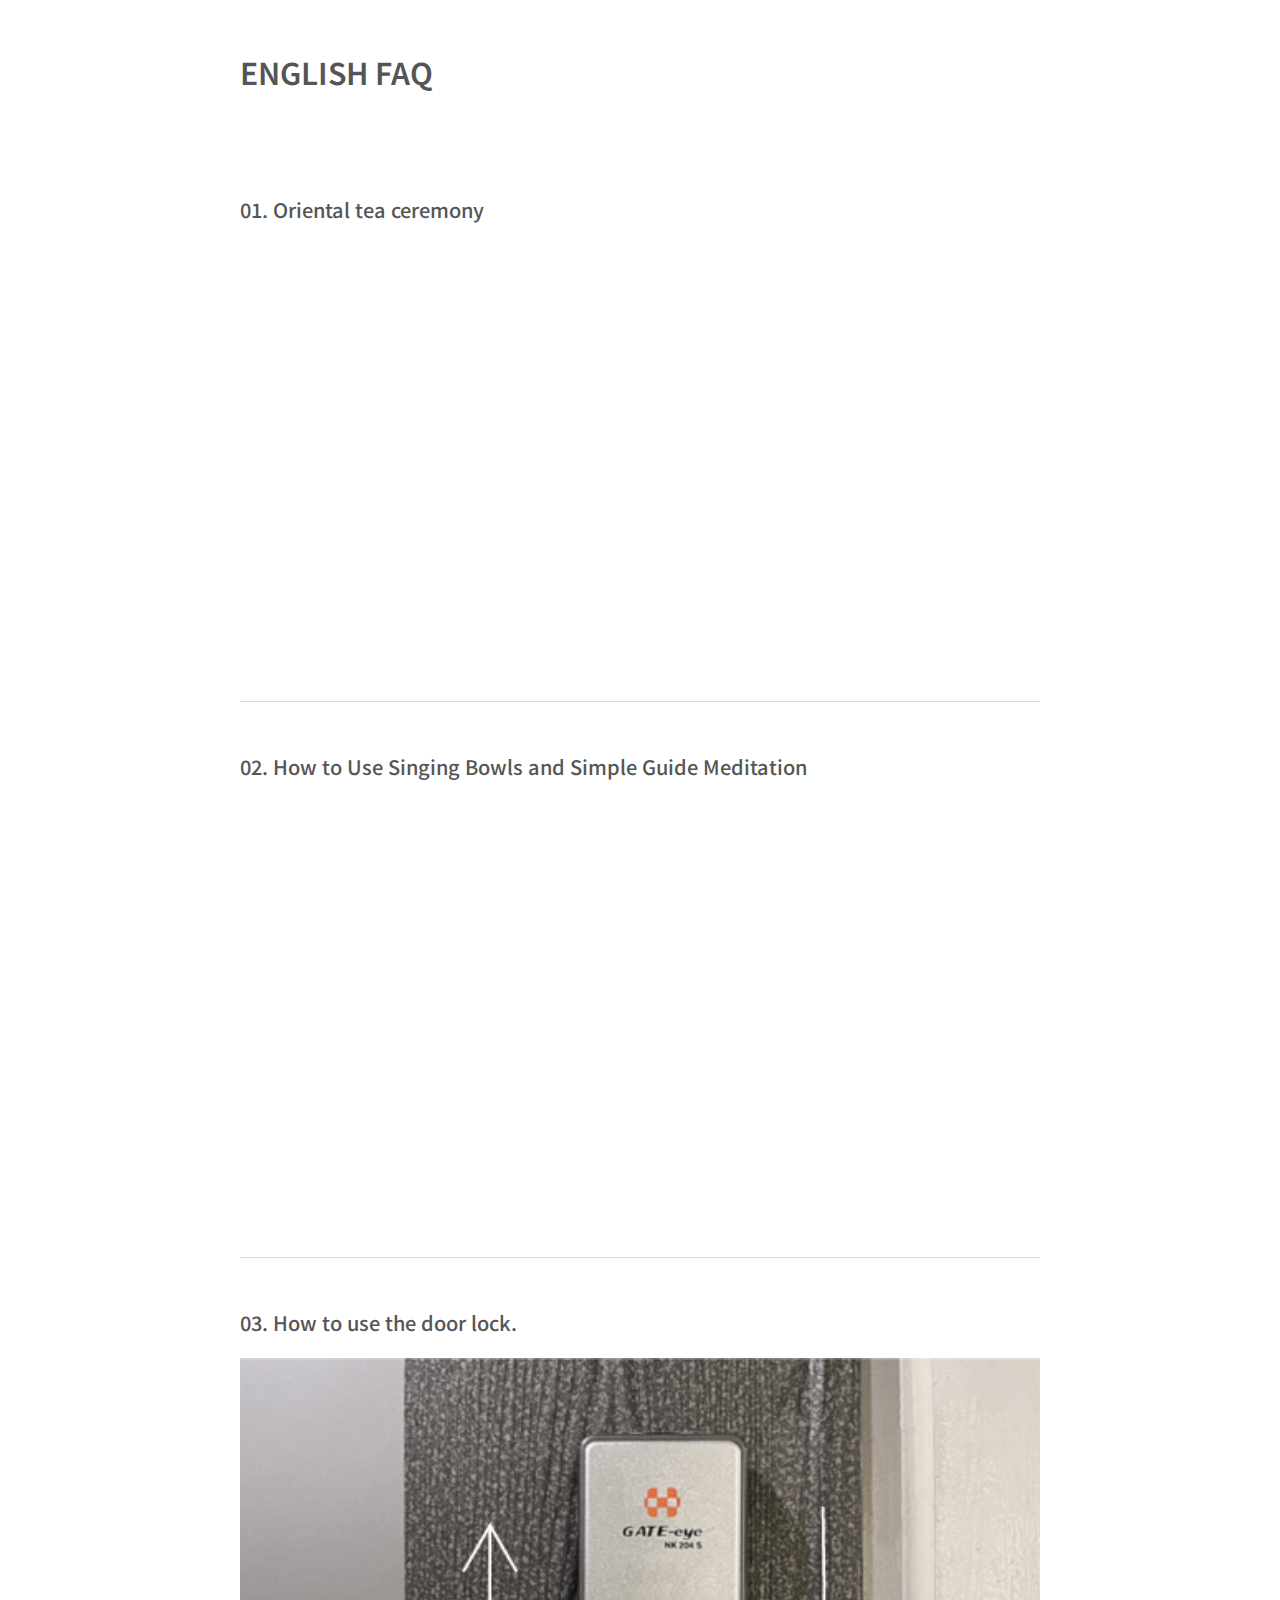
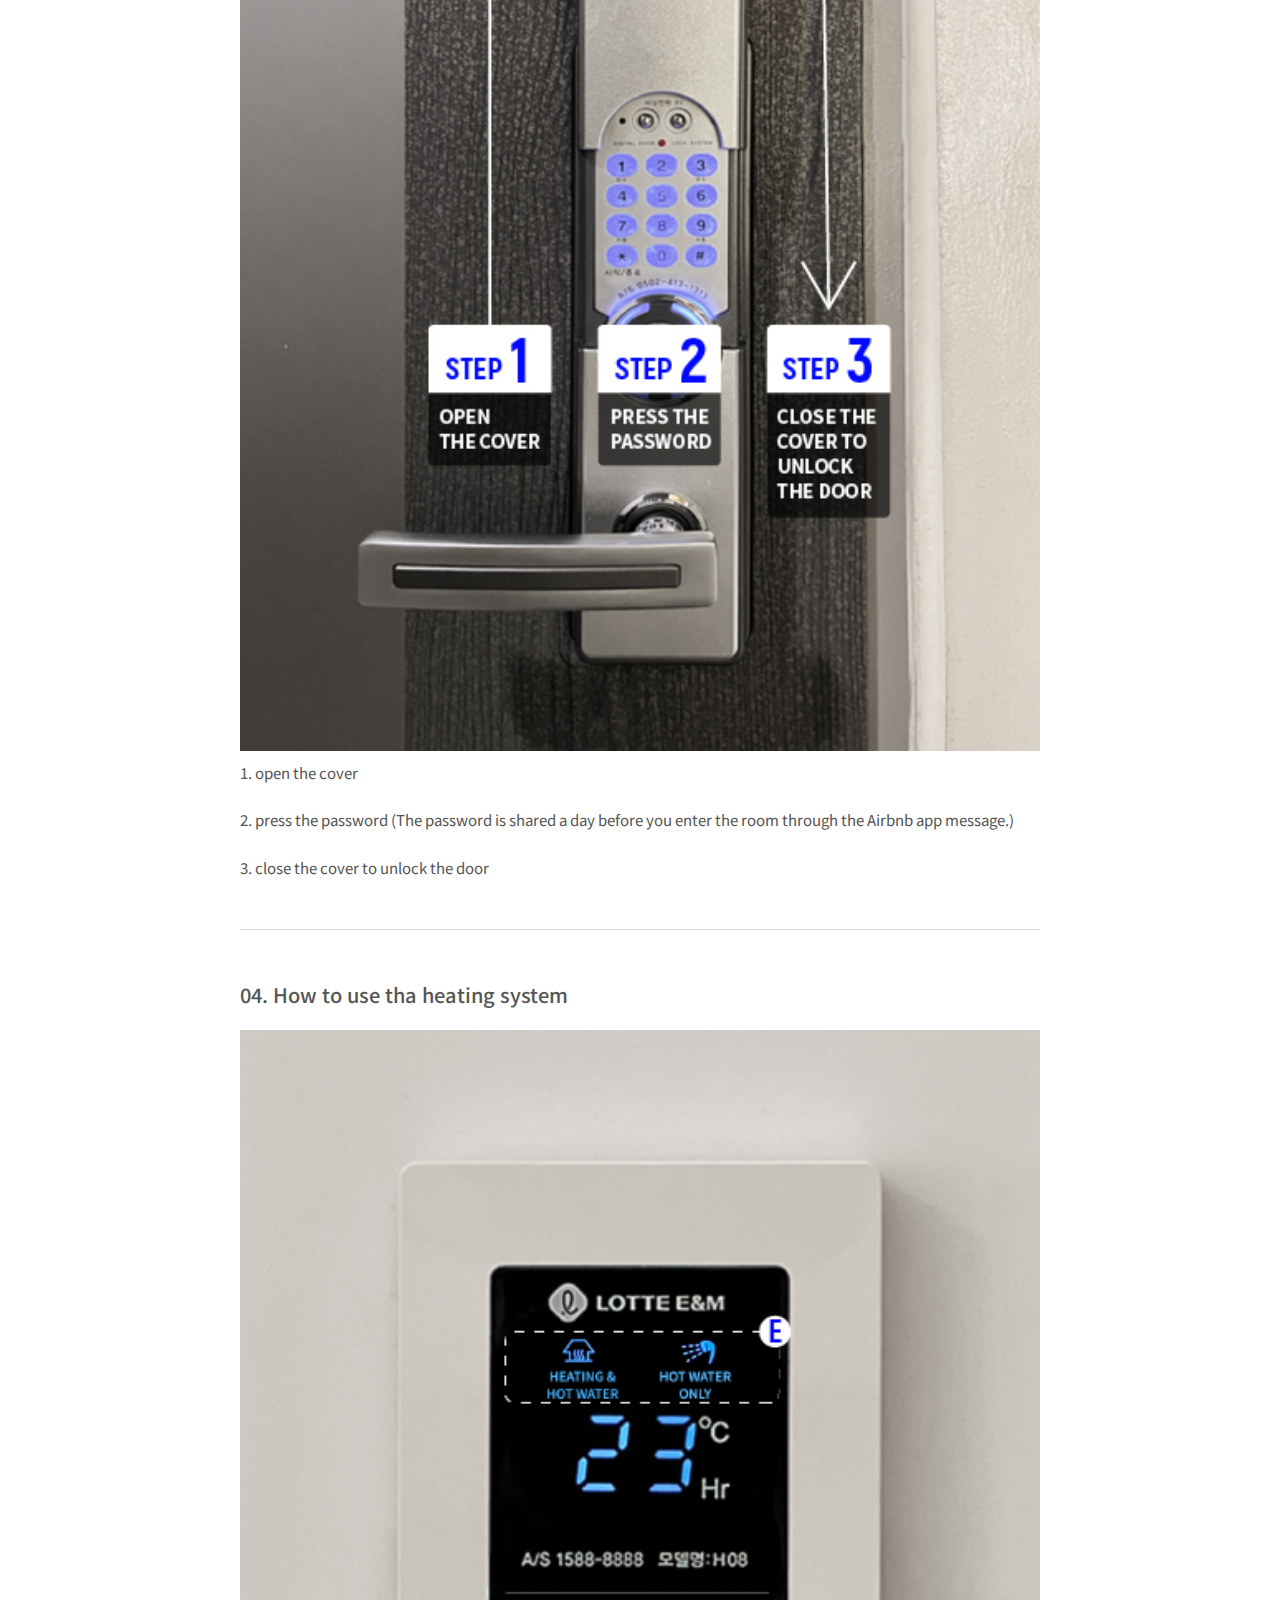
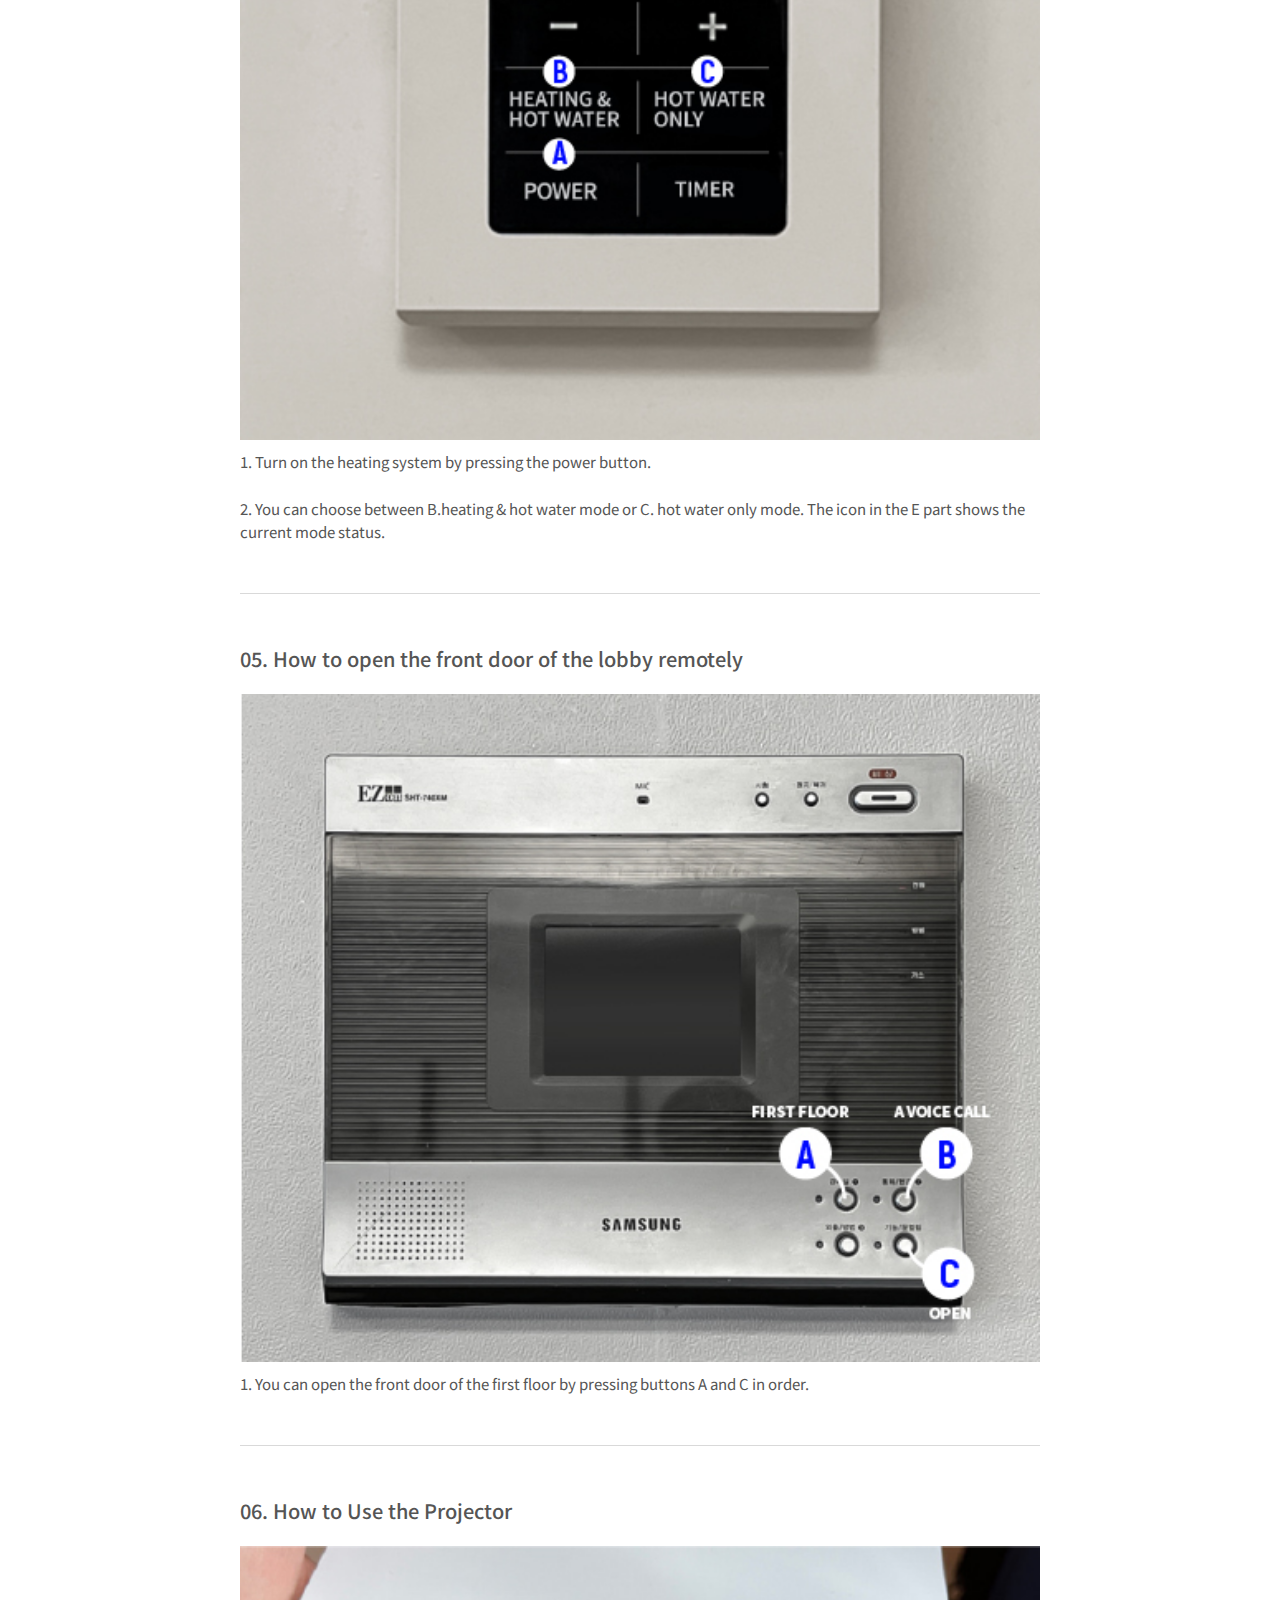
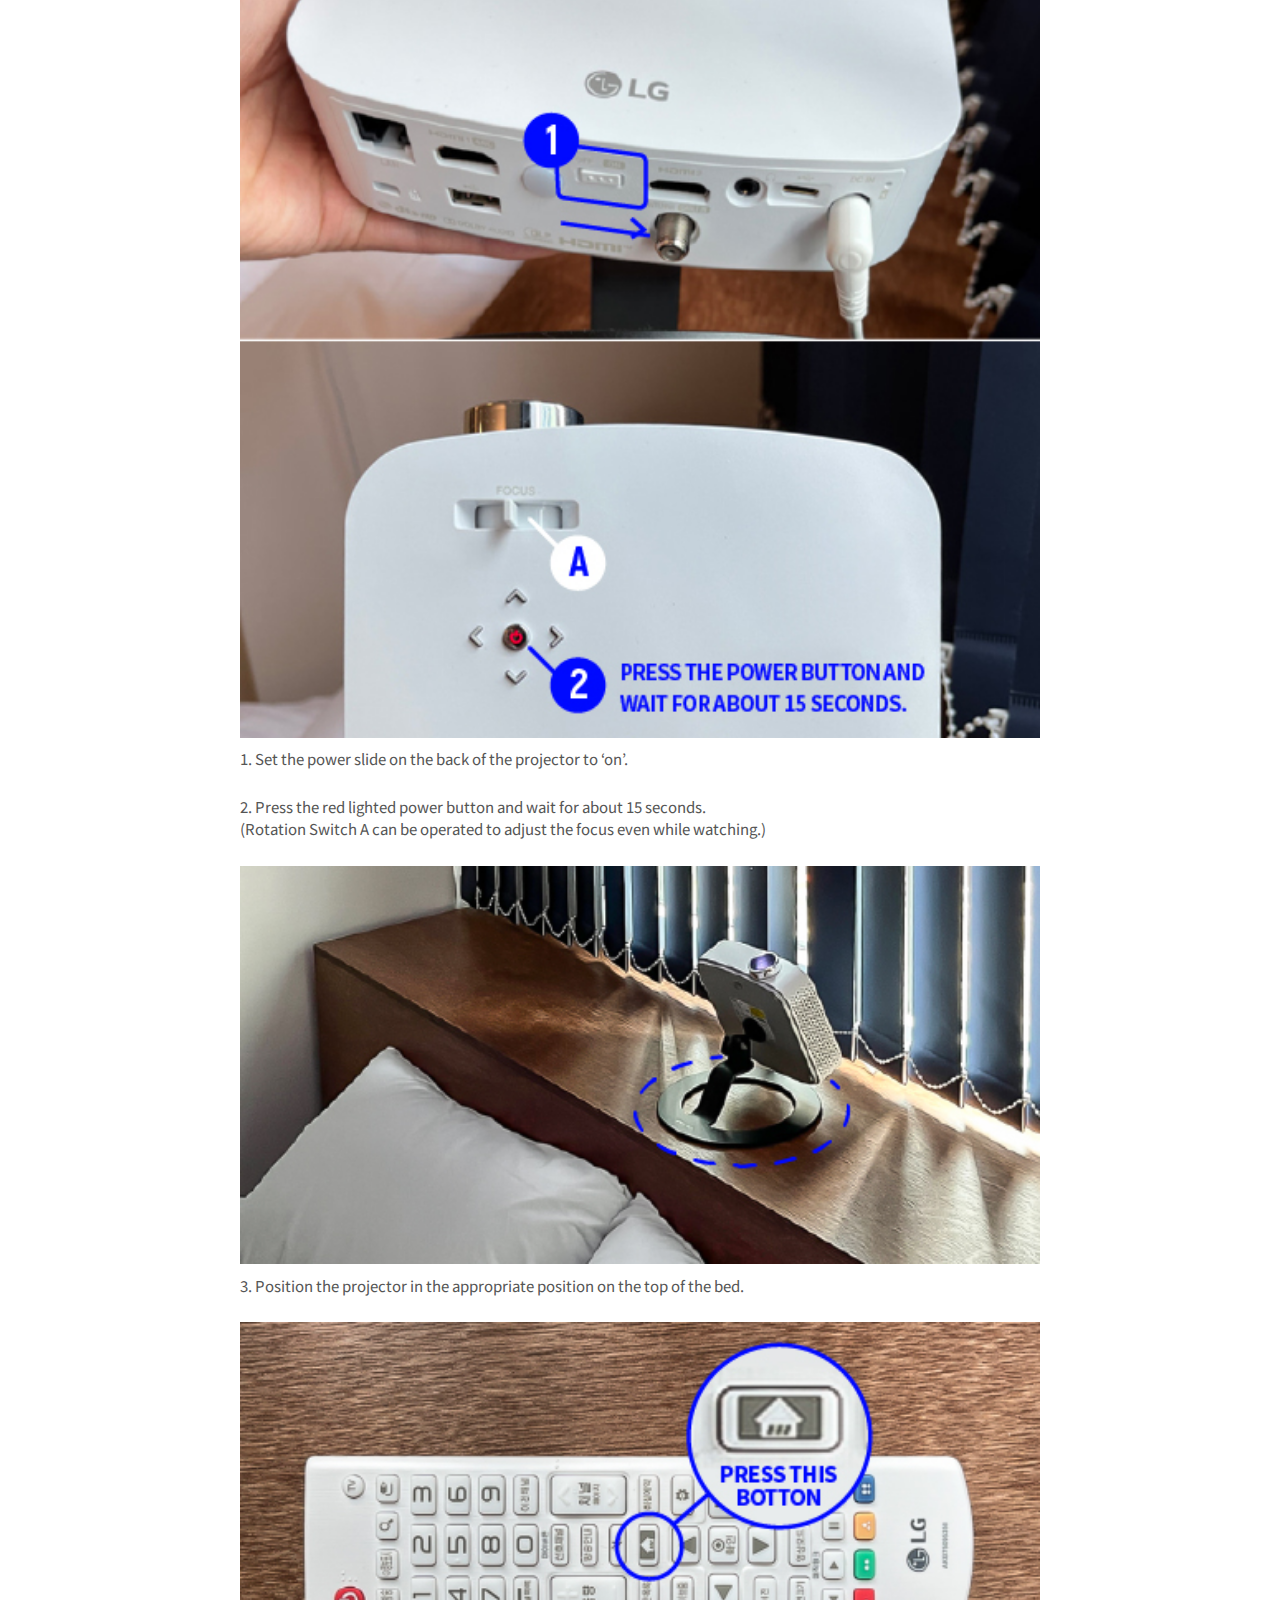
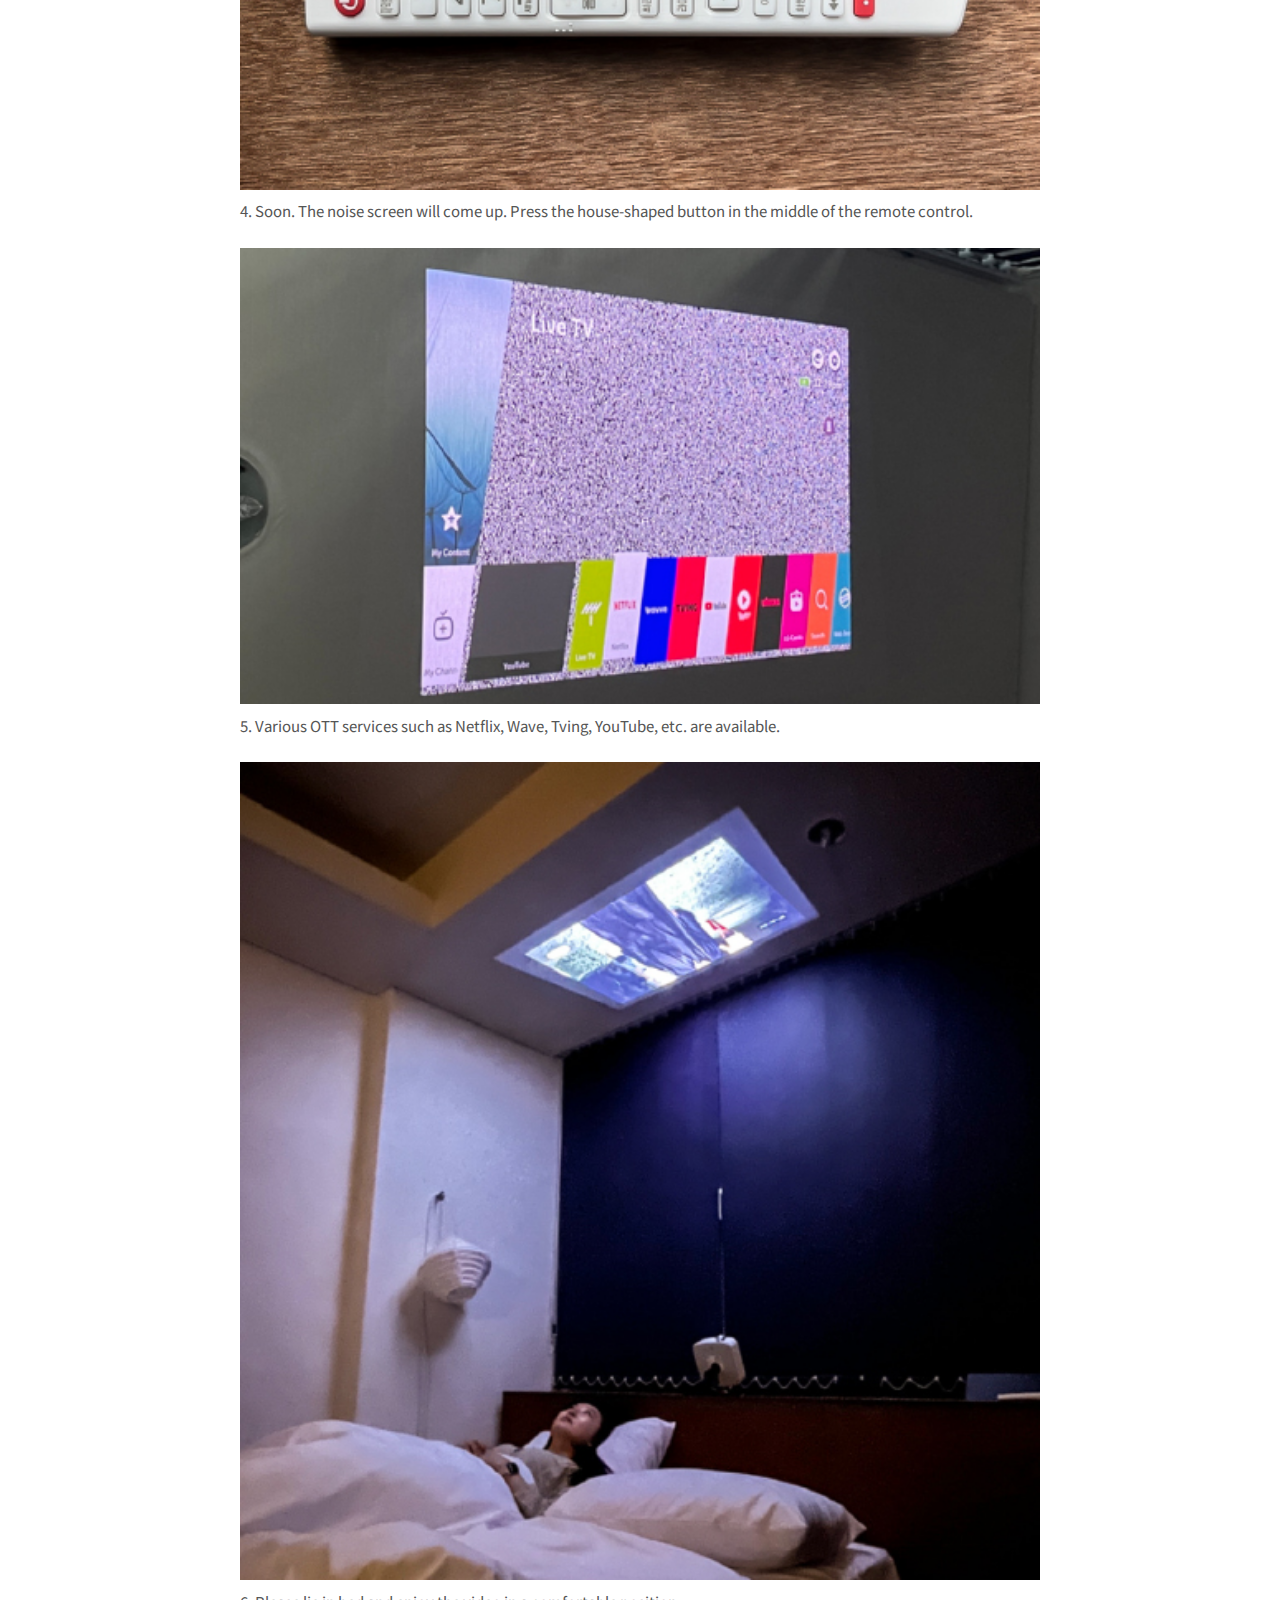
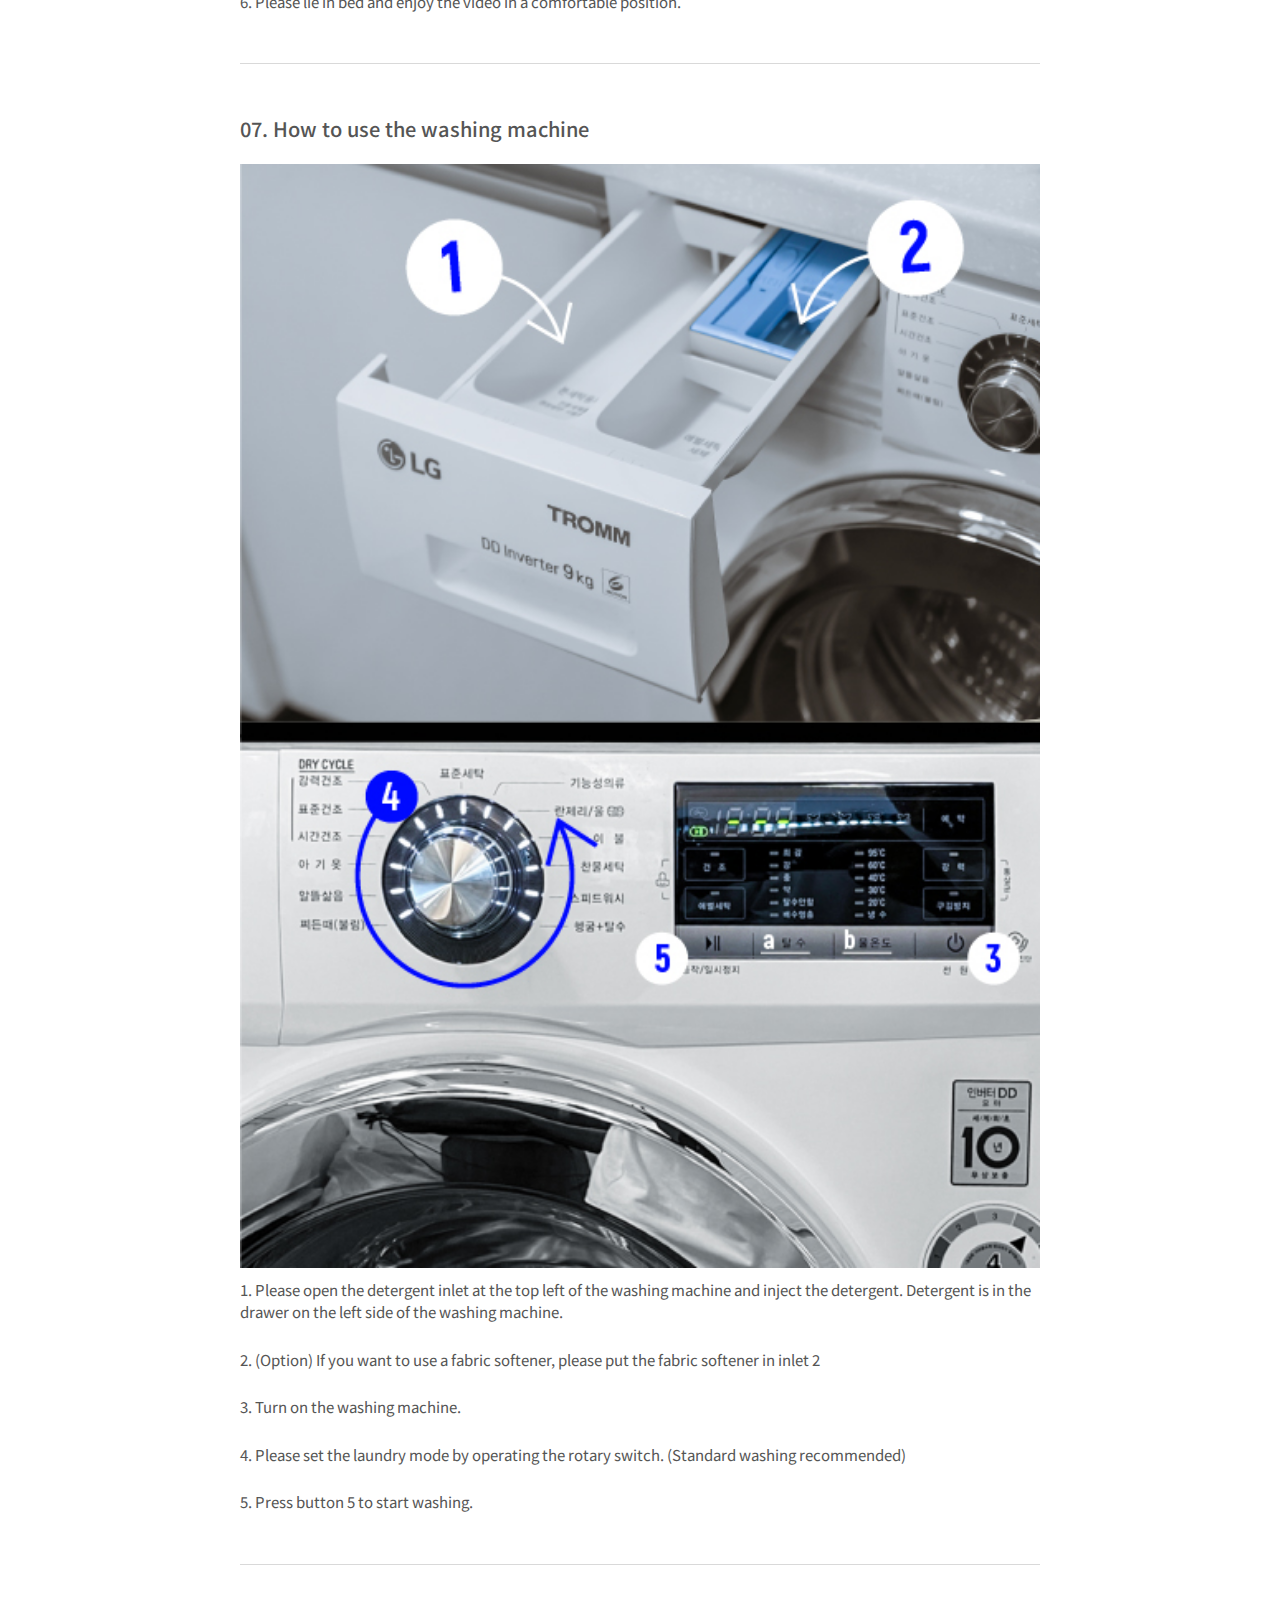
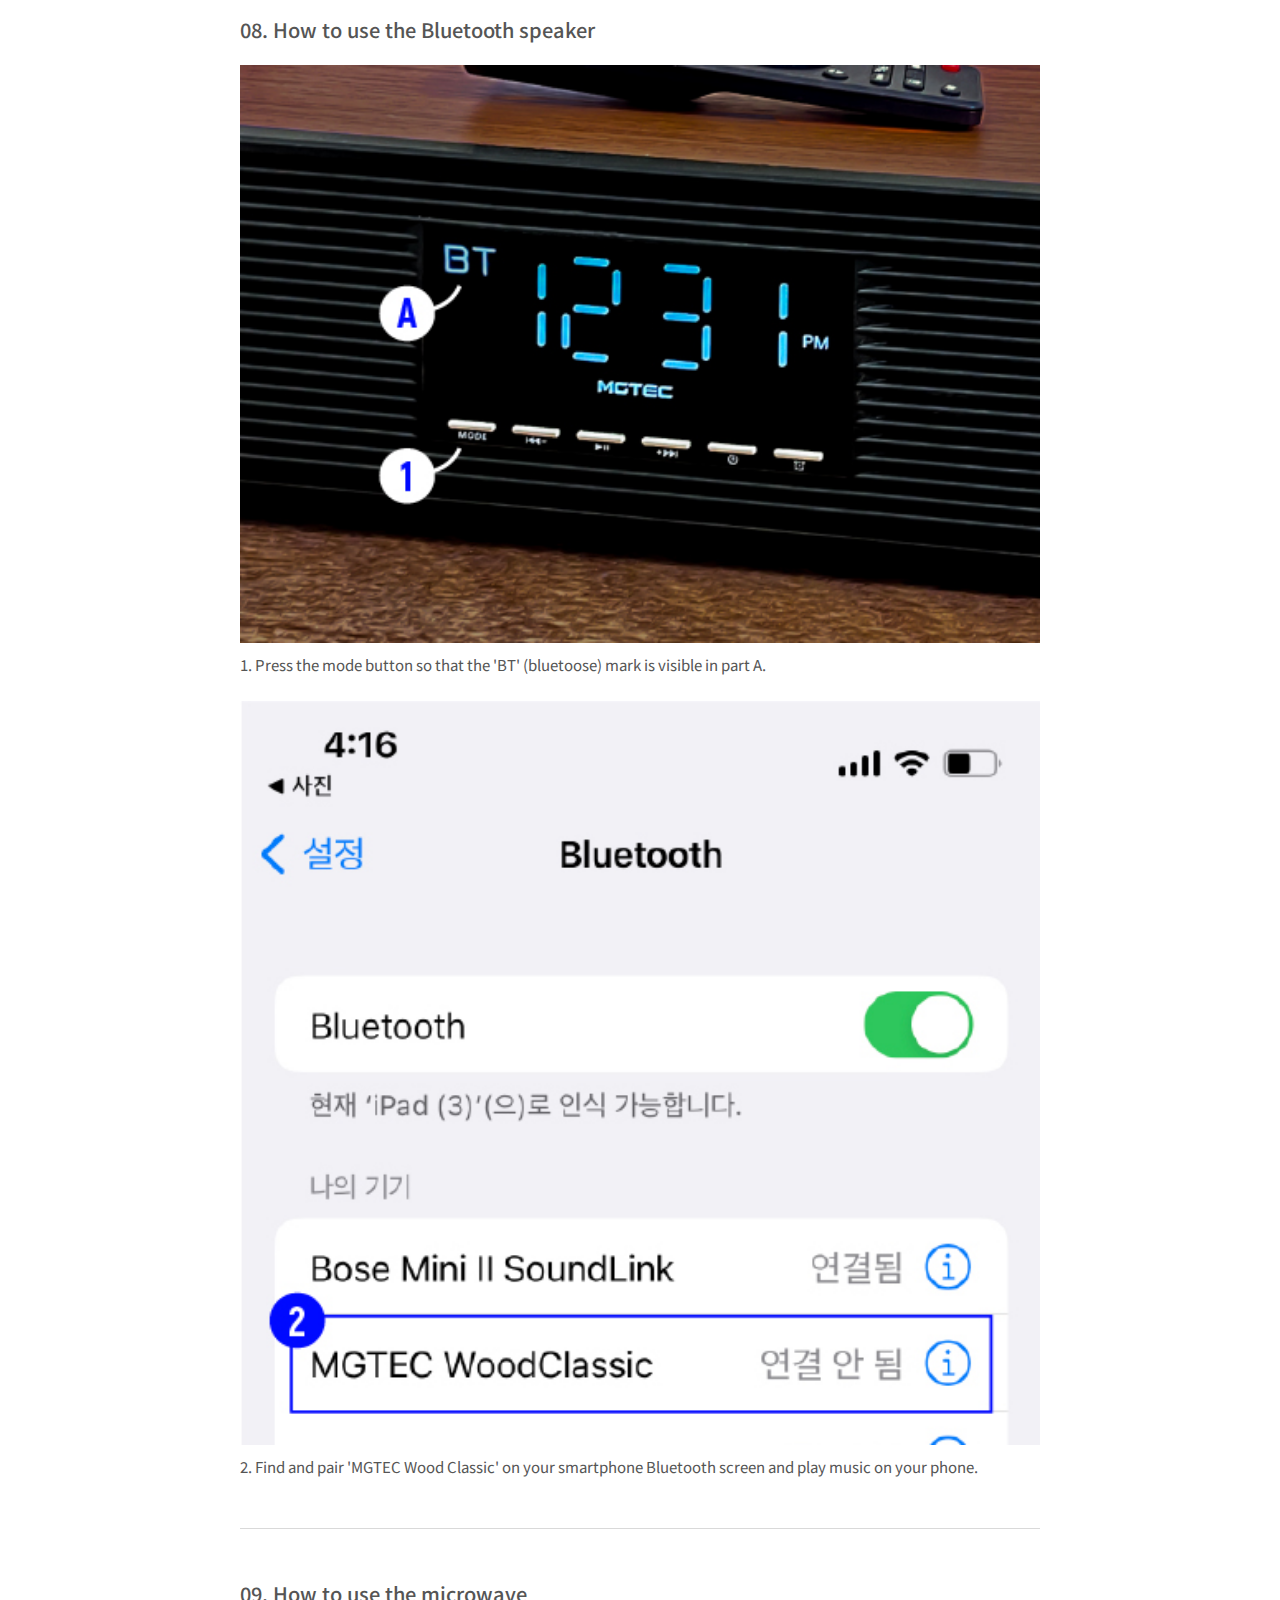
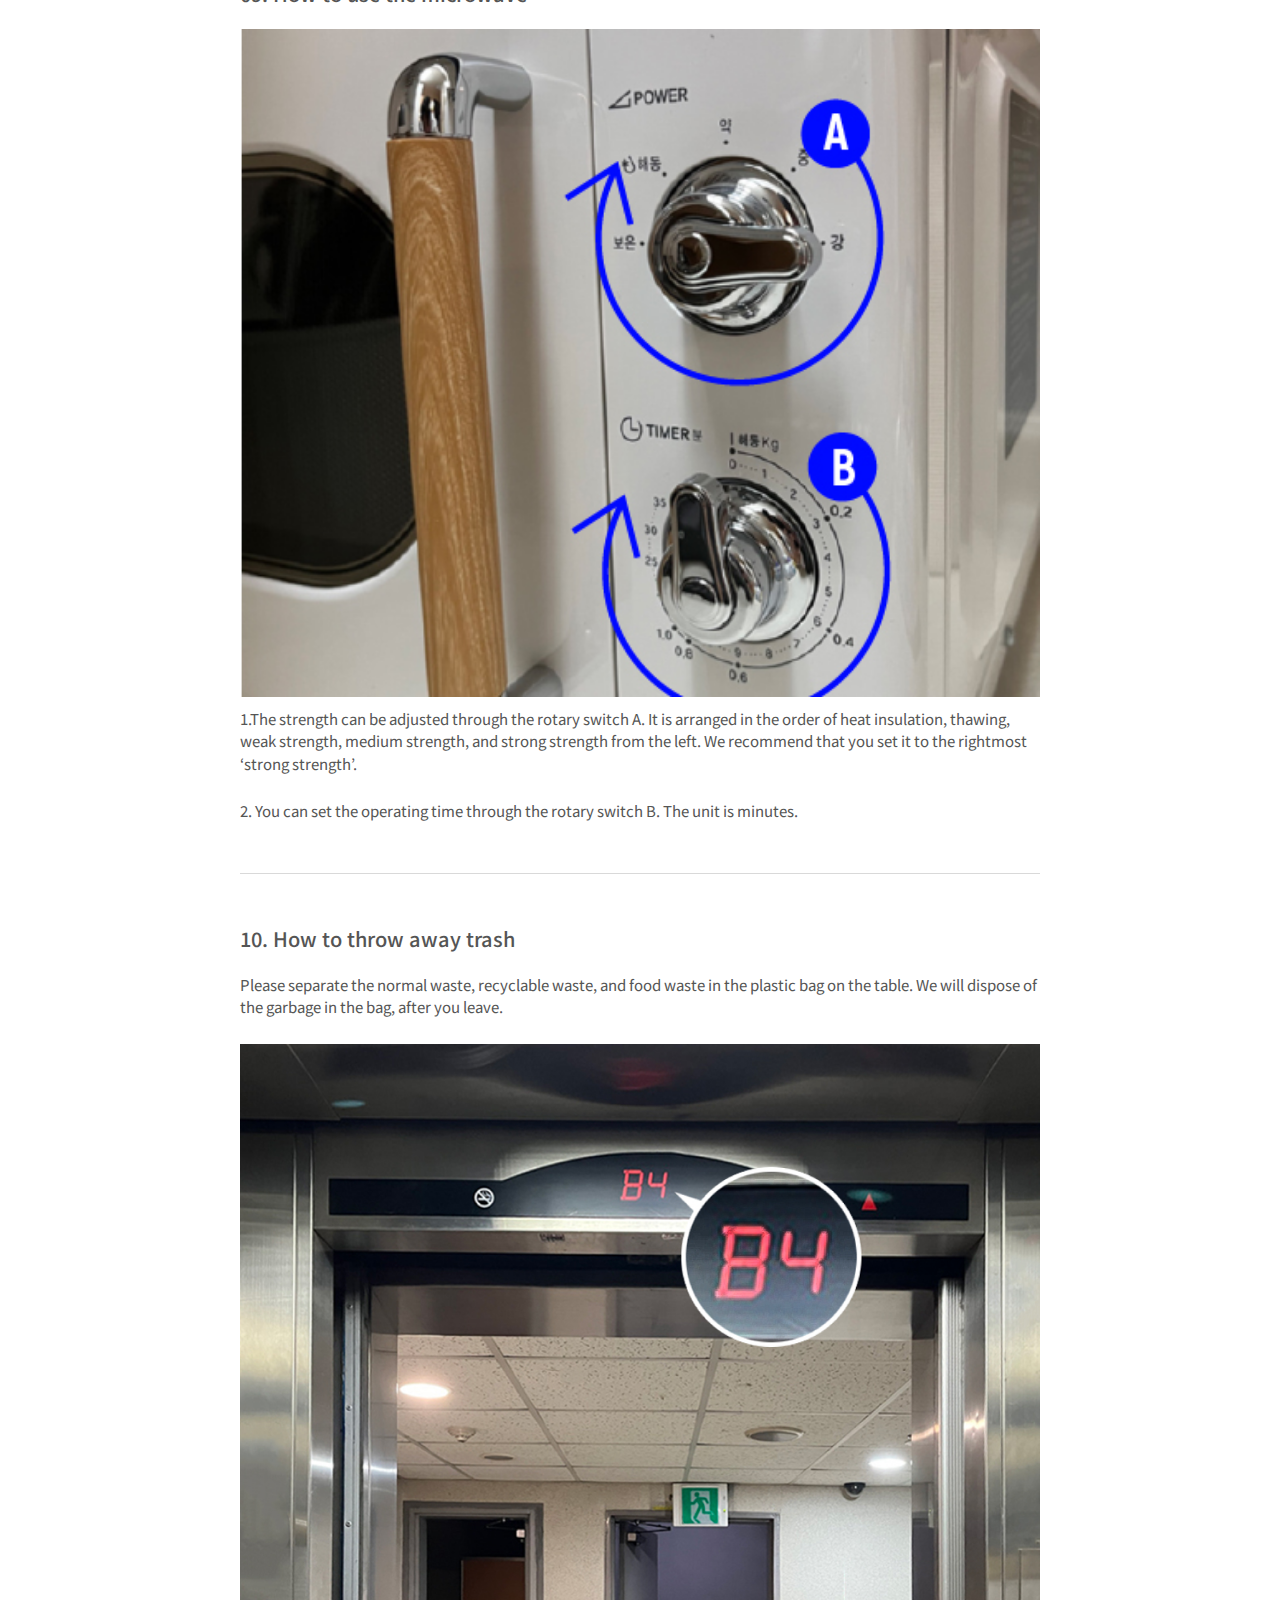
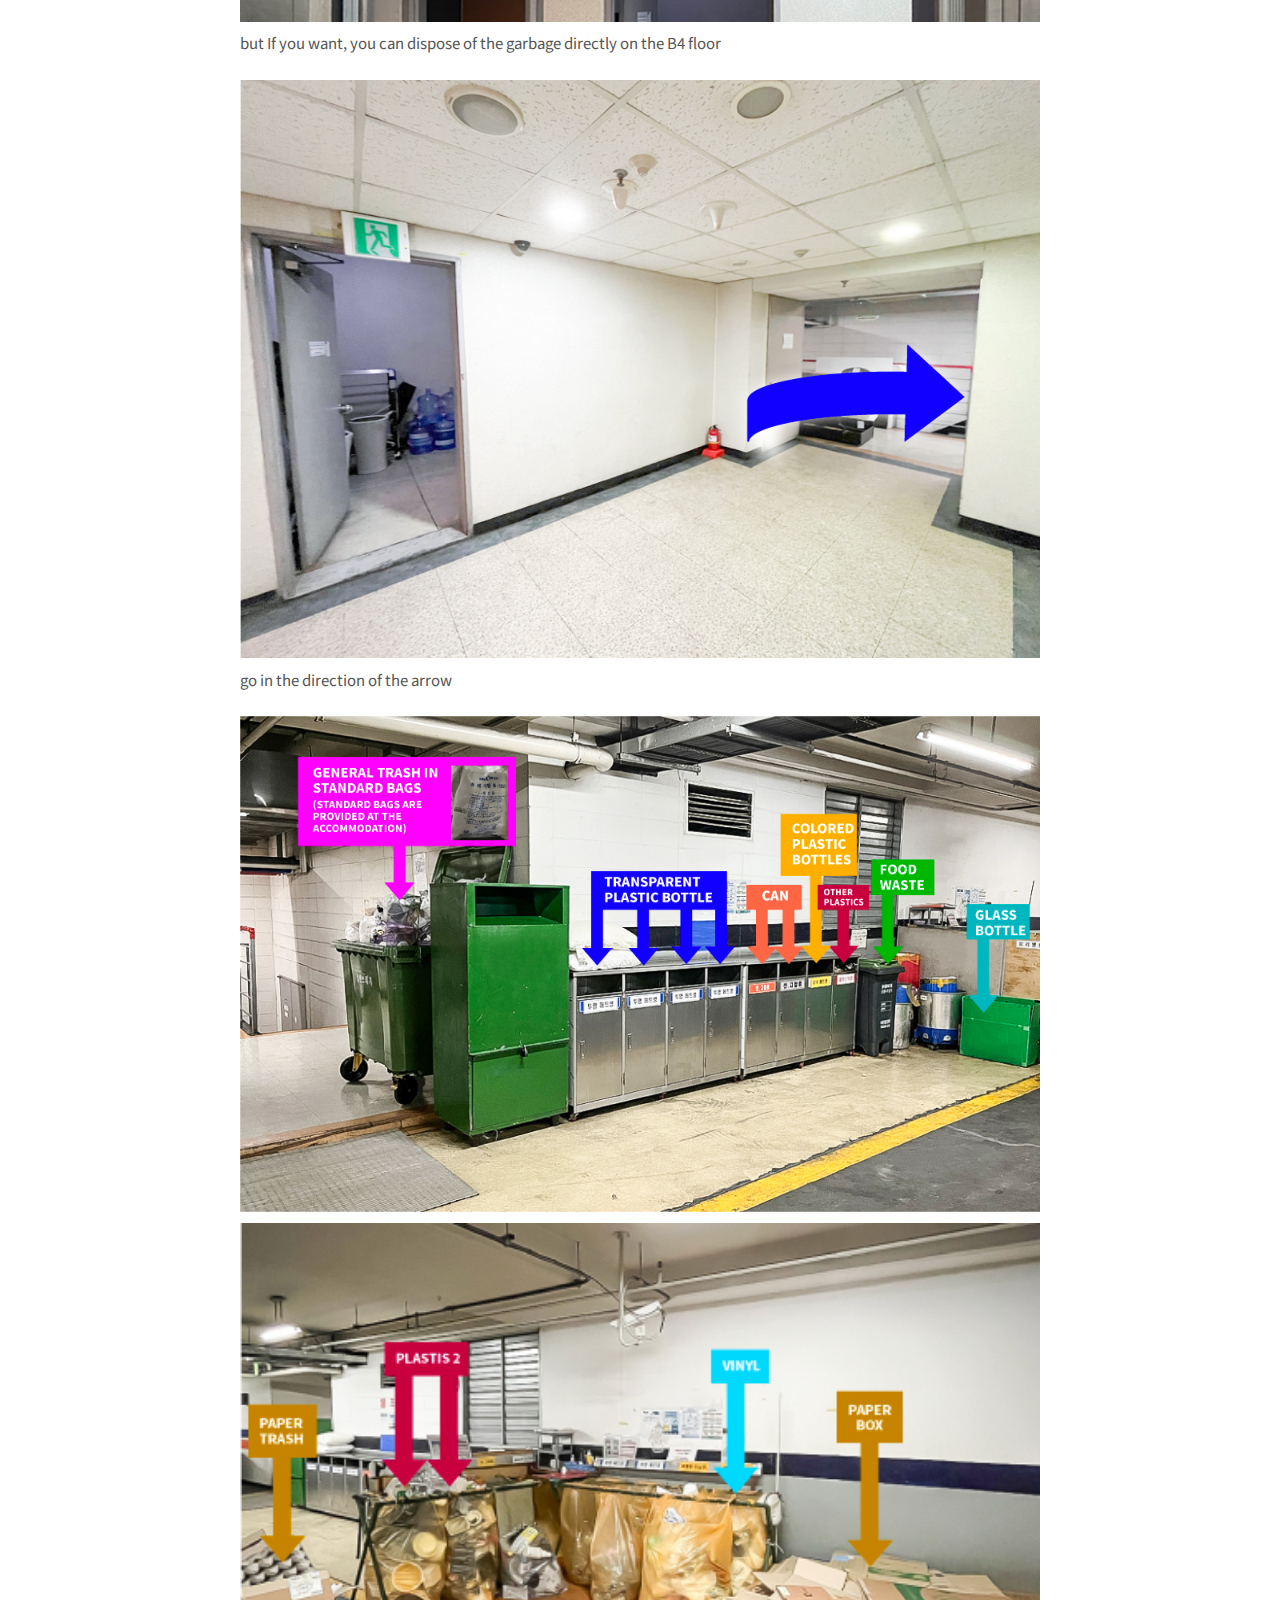
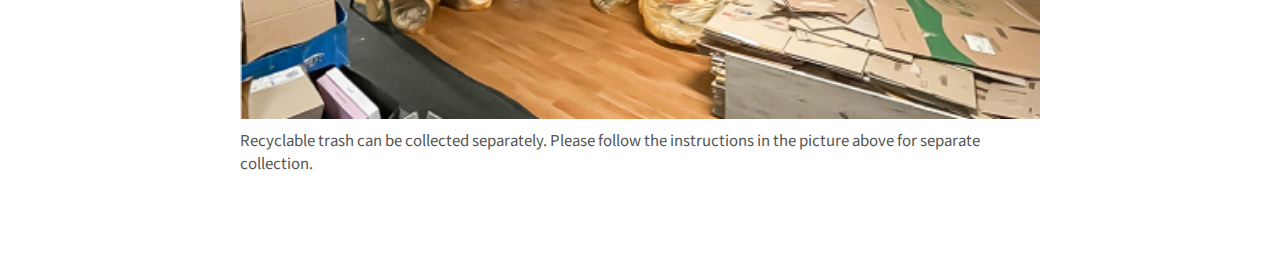
==== html/en.html @ c059fba6 "test" ====
<!DOCTYPE HTML>
<html>
<head>
    <meta charset="utf-8">
    <meta name="viewport" content="user-scalable=no, initial-scale=1.0, maximum-scale=1.0, minimum-scale=1.0, width=device-width">
    <title>Cha-seojae</title>
    <meta name='title' content='Cha-seojae'>
    <link rel="stylesheet" type="text/css" href="../resources/common.css">
    <link rel="stylesheet" type="text/css" href="../resources/reset.css">
    <link rel="preconnect" href="https://fonts.googleapis.com">
    <link rel="preconnect" href="https://fonts.gstatic.com" crossorigin>
    <link href="https://fonts.googleapis.com/css2?family=Noto+Sans+KR:wght@300;400;500;700&display=swap" rel="stylesheet">
</head>
<body>
    <div class="container cont">
        <p class="page_tit">ENGLISH FAQ</p>
        <div id="tea">
            <p class="tit">01. Oriental tea ceremony</p>
            <div class="video_wrap">
                <iframe width="100%" height="auto" src="https://www.youtube.com/embed/kLCvvUivgdI?controls=0&amp;start=1" title="YouTube video player" frameborder="0" allow="accelerometer; autoplay; clipboard-write; encrypted-media; gyroscope; picture-in-picture; web-share" allowfullscreen></iframe>
            </div> 
        </div>

        <div id="meditation">
            <p class="tit">02. How to Use Singing Bowls and Simple Guide Meditation</p>
            <div class="video_wrap">
                <iframe width="100%" height="auto" src="https://www.youtube.com/embed/qAKD5rVnj4o?controls=0" title="YouTube video player" frameborder="0" allow="accelerometer; autoplay; clipboard-write; encrypted-media; gyroscope; picture-in-picture; web-share" allowfullscreen></iframe>
            </div>
        </div>

        <div id="door">
            <p class="tit">03. How to use the door lock.</p>
          
            <ul class="way">
                <li>
                    <div class="img_wrap">
                        <img src="../resources/img/en-03-1.jpg" width="100%"/>
                    </div>
                    1. open the cover
                </li>
                <li>
                    2. press the password
                    (The password is shared a day before you enter the room through the Airbnb app message.)
                    
                </li>
                <li>3. close the cover to unlock the door</li>
            </ul>
        </div>

        <div id="heating">
            <p class="tit">04. How to use tha heating system</p>
            
            <ul class="way">
                <li>
                    <div class="img_wrap">
                        <img src="../resources/img/en-04-1.jpg" width="100%"/>
                    </div>
                    1. Turn on the heating system by pressing the power button.</li>
                <li>
                    2. You can choose between B.heating & hot water mode or C. hot water only mode.
                    The icon in the E part shows the current mode status.
                </li>
            </ul>
        </div>

        <div id="lobby">
            <p class="tit">05. How to open the front door of the lobby remotely</p>
            <ul class="way">
                <li>
                    <div class="img_wrap">
                        <img src="../resources/img/en-05-1.jpg" width="100%"/>
                    </div>
                    1. You can open the front door of the first floor by pressing buttons A and C in order.
                </li>
            </ul>
        </div>

        <div id="projector">
            <p class="tit">06. How to Use the Projector</p>
           
            <ul class="way">
                <li>
                    <div class="img_wrap">
                        <img src="../resources/img/en-06-1.jpg" width="100%"/>
                    </div>
                    1. Set the power slide on the back of the projector to ‘on’.
                </li>
                <li>
                    2. Press the red lighted power button and wait for about 15 seconds.<br>
                    (Rotation Switch A can be operated to adjust the focus even while watching.)
                </li>
                <li>
                    <div class="img_wrap">
                        <img src="../resources/img/en-06-2.jpg" width="100%"/>
                    </div>
                    3. Position the projector in the appropriate position on the top of the bed.
                </li>
                <li>
                    <div class="img_wrap">
                        <img src="../resources/img/en-06-3.jpg" width="100%"/>
                    </div>
                    4. Soon. The noise screen will come up. Press the house-shaped button in the middle of the remote control.
                </li>
                <li>
                    <div class="img_wrap">
                        <img src="../resources/img/en-06-4.jpg" width="100%"/>
                    </div>
                    5. Various OTT services such as Netflix, Wave, Tving, YouTube, etc. are available.
                </li>
                <li>
                    <div class="img_wrap">
                        <img src="../resources/img/en-06-5.jpg" width="100%"/>
                    </div>
                    6. Please lie in bed and enjoy the video in a comfortable position.
                </li>
            </ul>
        </div>

        <div id="washing">
            <p class="tit">07. How to use the washing machine</p>
           
            <ul class="way">
                <li>
                    <div class="img_wrap">
                        <img src="../resources/img/en-07-1.jpg" width="100%"/>
                    </div>
                    1. Please open the detergent inlet at the top left of the washing machine and inject the detergent. Detergent is in the drawer on the left side of the washing machine.
                </li>
                <li>
                    2. (Option) If you want to use a fabric softener, please put the fabric softener in inlet 2
                </li>
                <li>
                    3. Turn on the washing machine.
                </li>
                <li>4. Please set the laundry mode by operating the rotary switch. (Standard washing recommended)</li>
                <li>5. Press button 5 to start washing.</li>
            </ul>
        </div>

        <div id="speaker">
            <p class="tit">08. How to use the Bluetooth speaker</p>
           
            <ul class="way">
                <li>
                    <div class="img_wrap">
                        <img src="../resources/img/en-08-1.jpg" width="100%"/>
                    </div>
                    1. Press the mode button so that the 'BT' (bluetoose) mark is visible in part A.
                </li>
                <li>
                    <div class="img_wrap">
                        <img src="../resources/img/en-08-2.jpg" width="100%"/>
                    </div>
                    2. Find and pair 'MGTEC Wood Classic' on your smartphone Bluetooth screen and play music on your phone.
                </li>
            </ul>
        </div>

        <div id="microwave">
            <p class="tit">09. How to use the microwave</p>
           
            <ul class="way">
                <li>
                    <div class="img_wrap">
                        <img src="../resources/img/en-09-1.jpg" width="100%"/>
                    </div>
                    1.The strength can be adjusted through the rotary switch A.
                    It is arranged in the order of heat insulation, thawing, weak strength, medium strength,
                    and strong strength from the left.
                    We recommend that you set it to the rightmost ‘strong strength’.

                </li>
                <li>
                    2. You can set the operating time through the rotary switch B. The unit is minutes.
                </li>
            </ul>
        </div>

        <div id="trash">
            <p class="tit">10. How to throw away trash</p>
           
            <ul class="way">
                <li> 
                    Please separate the normal waste, recyclable waste,
                    and food waste in the plastic bag on the table.
                    We will dispose of the garbage in the bag, after you leave. 
                </li>
                <li>
                    <div class="img_wrap">
                        <img src="../resources/img/en-10-1.jpg" width="100%"/>
                    </div>
                    but If you want, you can dispose of the garbage directly on the B4 floor
                </li>
                <li>
                    <div class="img_wrap">
                        <img src="../resources/img/en-10-2.jpg" width="100%"/>
                    </div>
                    go in the direction of the arrow
                </li>
                <li>
                    <div class="img_wrap">
                        <img src="../resources/img/en-10-3.jpg" width="100%"/>
                    </div>
                    <div class="img_wrap">
                        <img src="../resources/img/en-10-4.jpg" width="100%"/>
                    </div>
                    Recyclable trash can be collected separately.
                    Please follow the instructions in the picture above for separate collection.
                </li>
            </ul>
        </div>
       

    </div>
</body>
</html>
---- resources/common.css ----
.container {
    max-width: 800px;
    margin: 50px auto ;
}

.container.cont > div {
    padding-bottom: 50px;
    border-bottom:1px solid #d9d9d9
}

.container.cont > div:last-child {
    border-bottom: none;
}

.page_tit {
    font-size: 30px;
    font-weight: 600;
    margin-bottom: 50px;
}

.tit {
    font-size: 20px;
    margin-bottom: 20px;
    padding-top: 50px;
    font-weight: 500;
}

.sub {
    font-size: 14px;
}
.lang {
    width: 100%;
    overflow: hidden;
    margin-top: 40px;
}
.lang a:hover {
    background: #898989;
    color: #fff;
    border-color: #898989;
}
.lang a {
    display: inline-block;
    width: calc( 50% - 5px );
    border: 1px solid #d9d9d9;
    padding: 30px 0;
    text-align: center;
    float: left;
}
.lang a:first-child{
    margin-right: 10px;
}
.way li {
    margin-bottom: 25px;
}

.way li:last-child {
    margin-bottom: 0;
}

.img_wrap{
    margin-bottom: 5px;
}
.way li p{
    padding-left: 15px;
    position: relative;
}
.way li p:after{
    content: "";
    width: 3px;
    height: 3px;
    border-radius: 50%;
    background-color: #9b9b9b;
    position: absolute;
    top: 9px;
    left: 0;
} 
.caution {
    color: rgb(236, 87, 7);
}

.video_wrap {
    max-width: 600px;
    width: 100%;
}
.video_wrap iframe {
    width: 100%;
    height: auto;
    min-height: 400px;
}
@media ( max-width : 800px ) {
    .container.cont > div {
        padding-left:20px;
        padding-right: 20px;
    }

    .page_tit {
        padding-left:20px;
        padding-right: 20px;
    }
    
    .main {
        padding-left:20px;
        padding-right: 20px;
    }

    .main .page_tit {
        padding-left:0;
    }

}
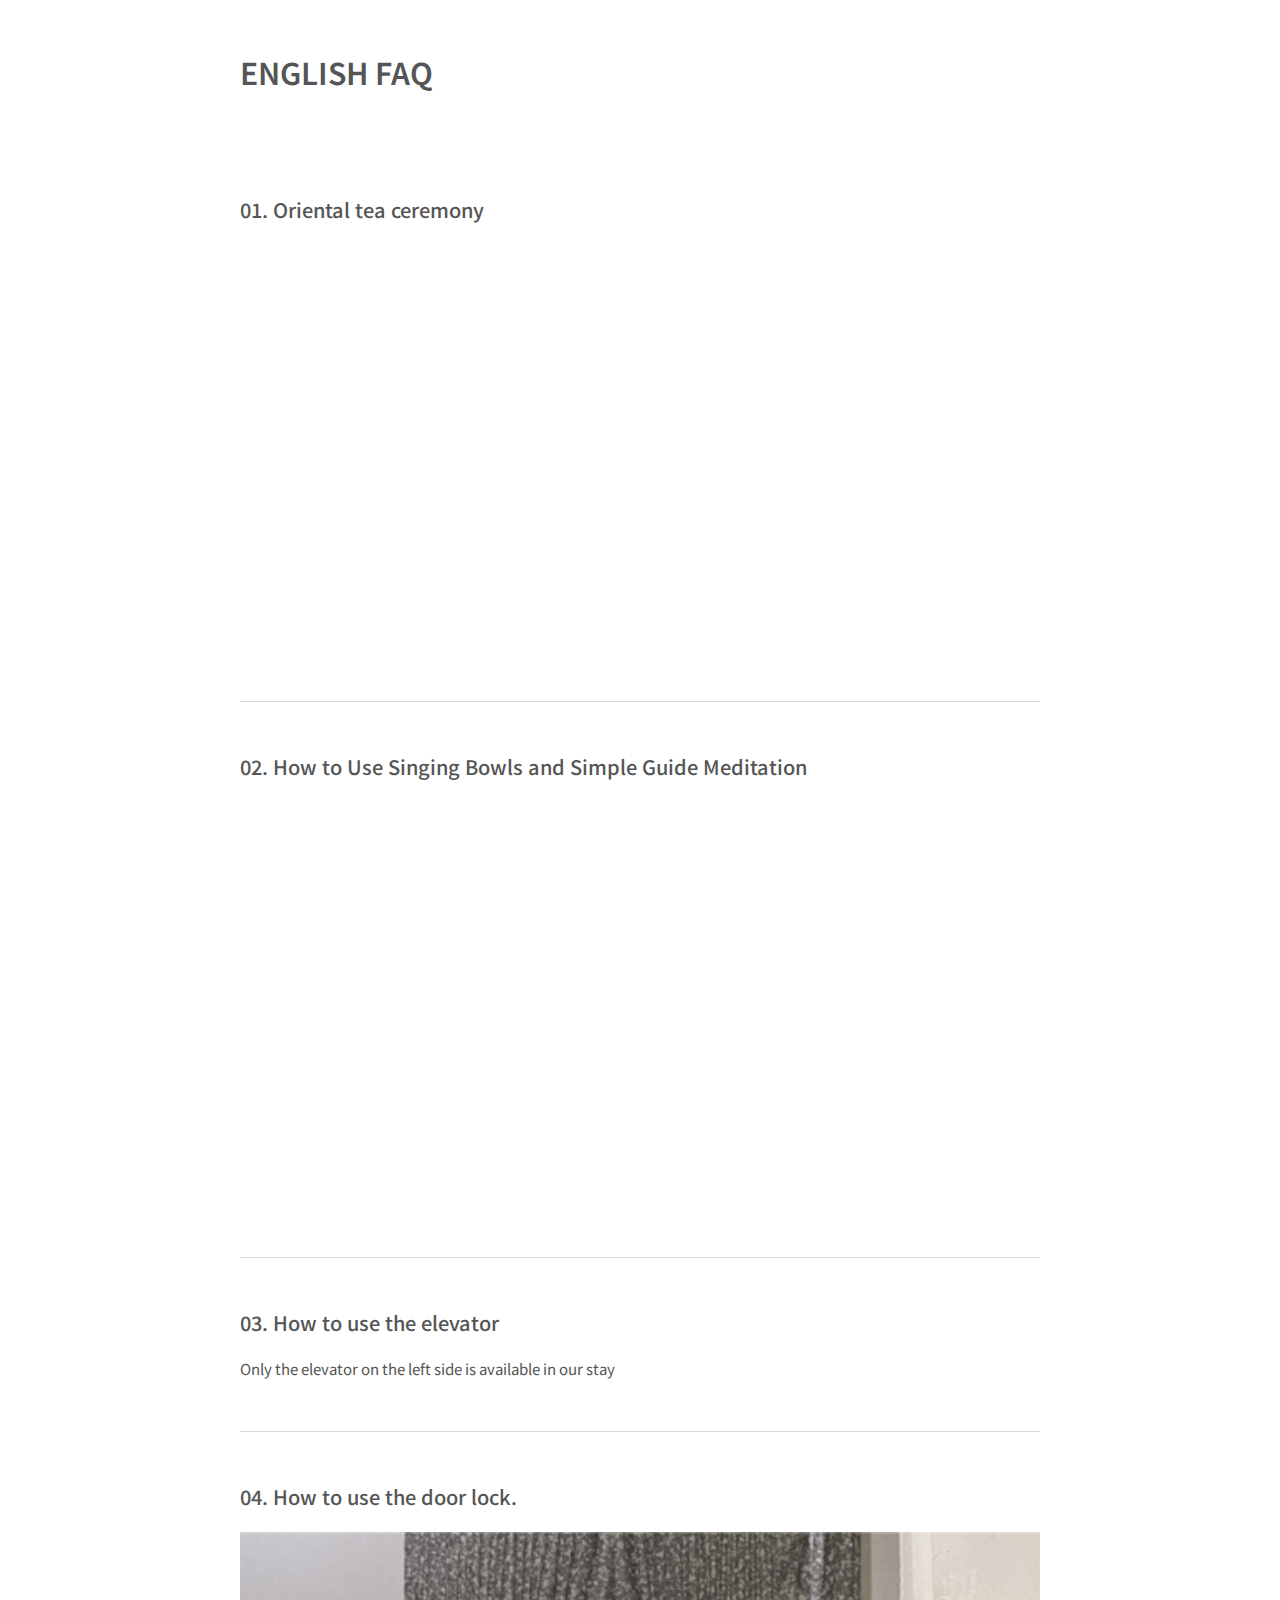
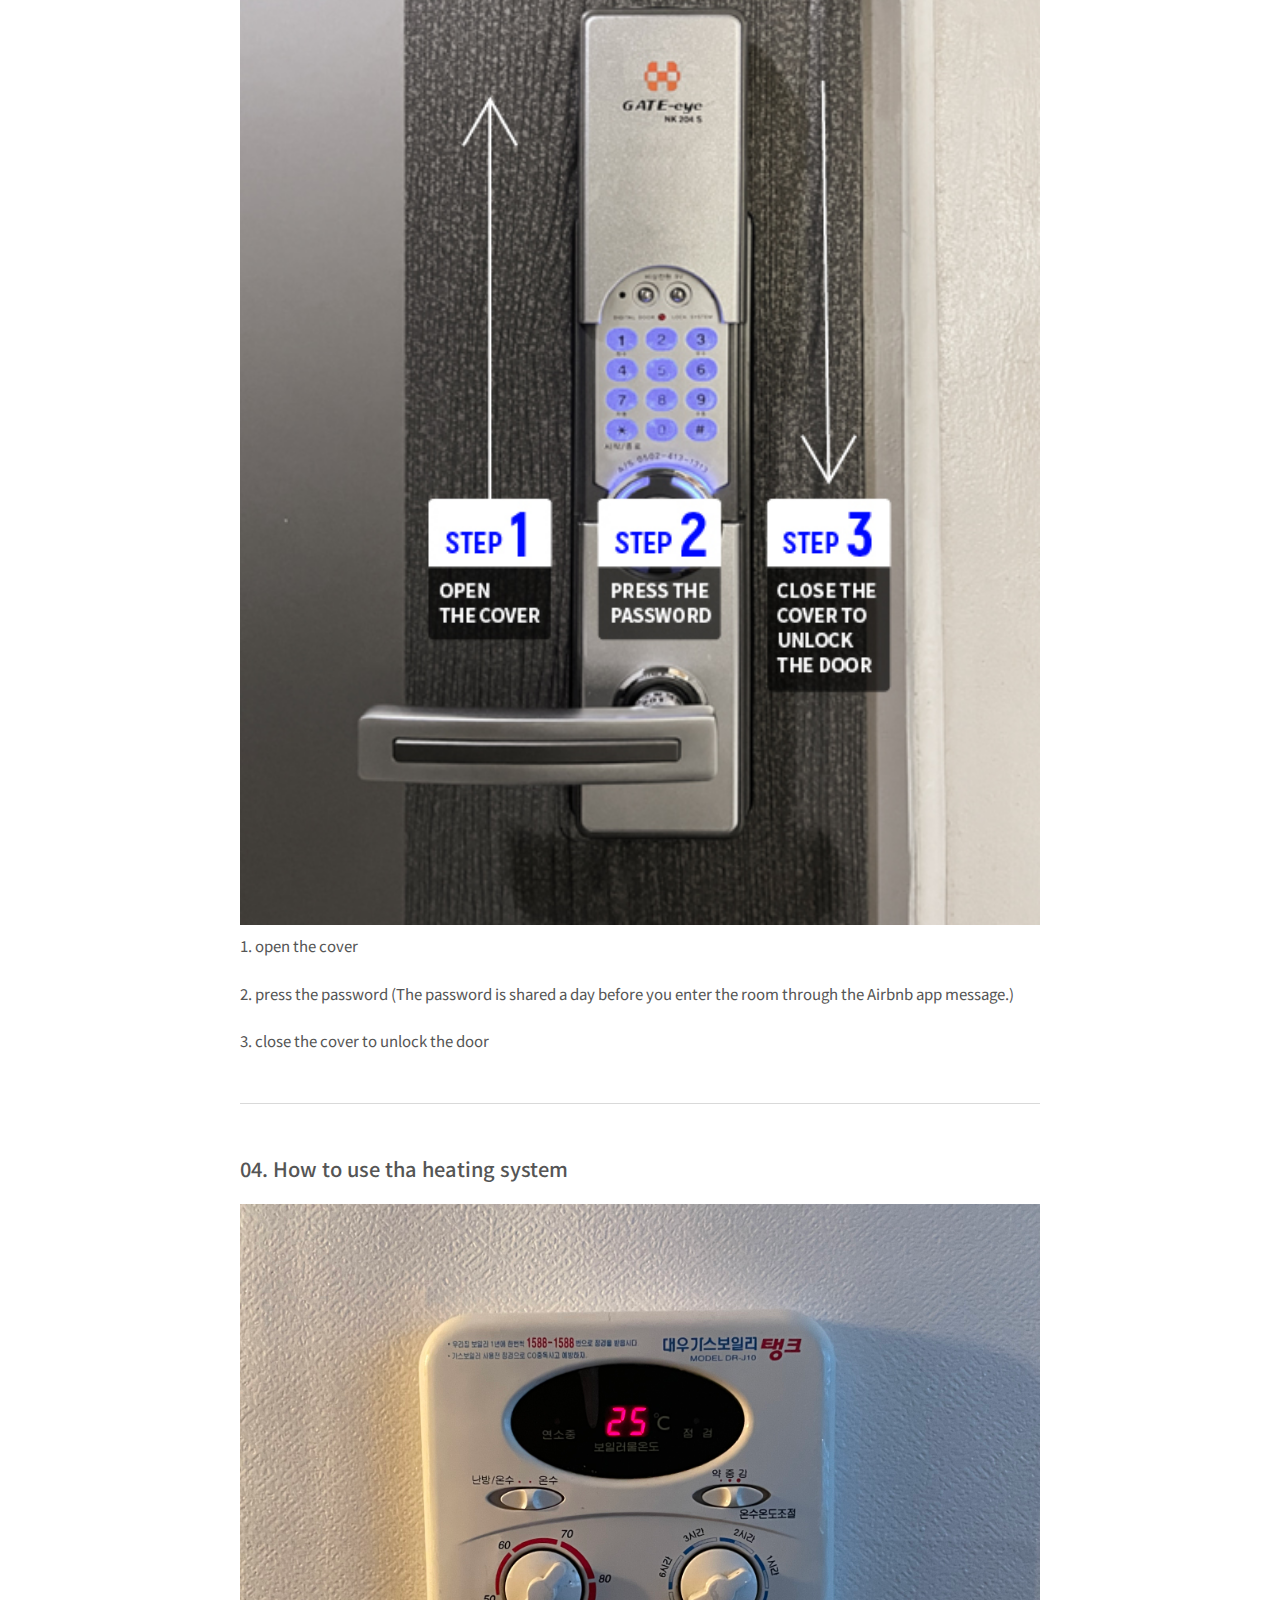
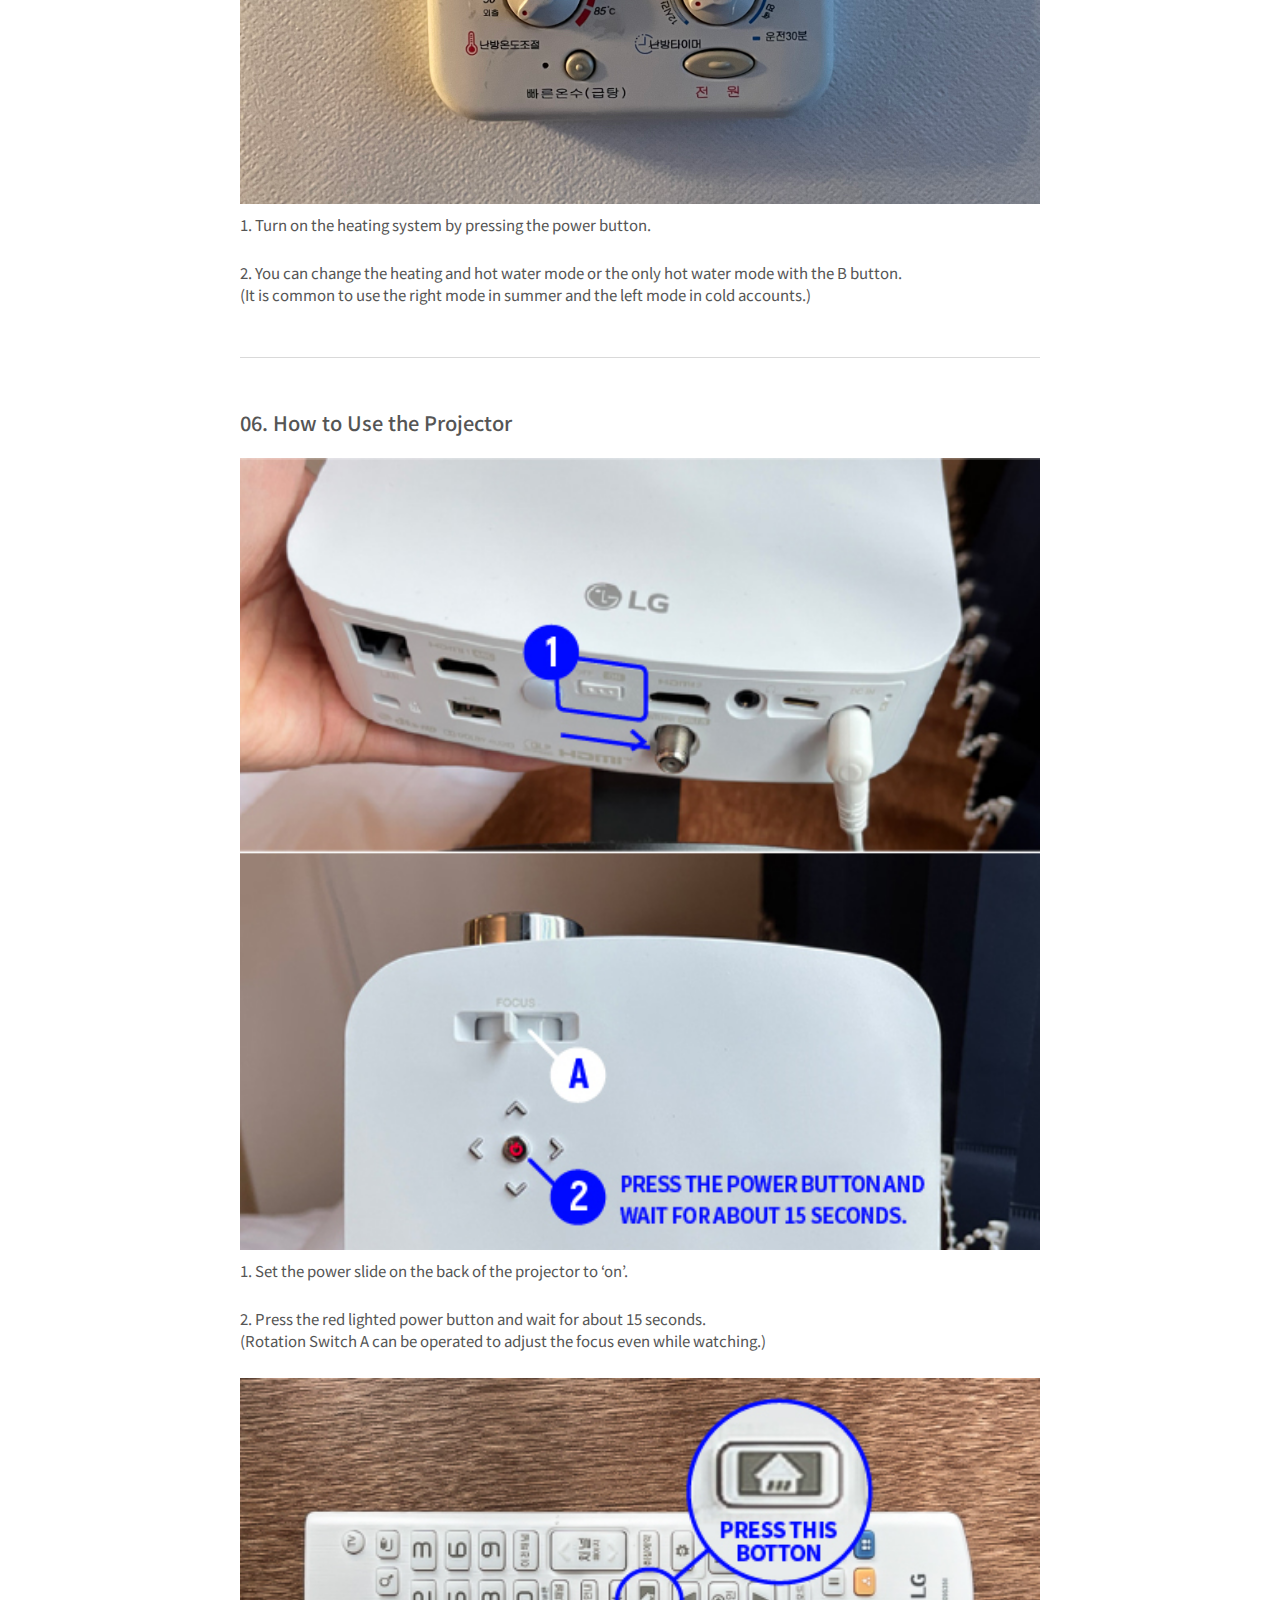
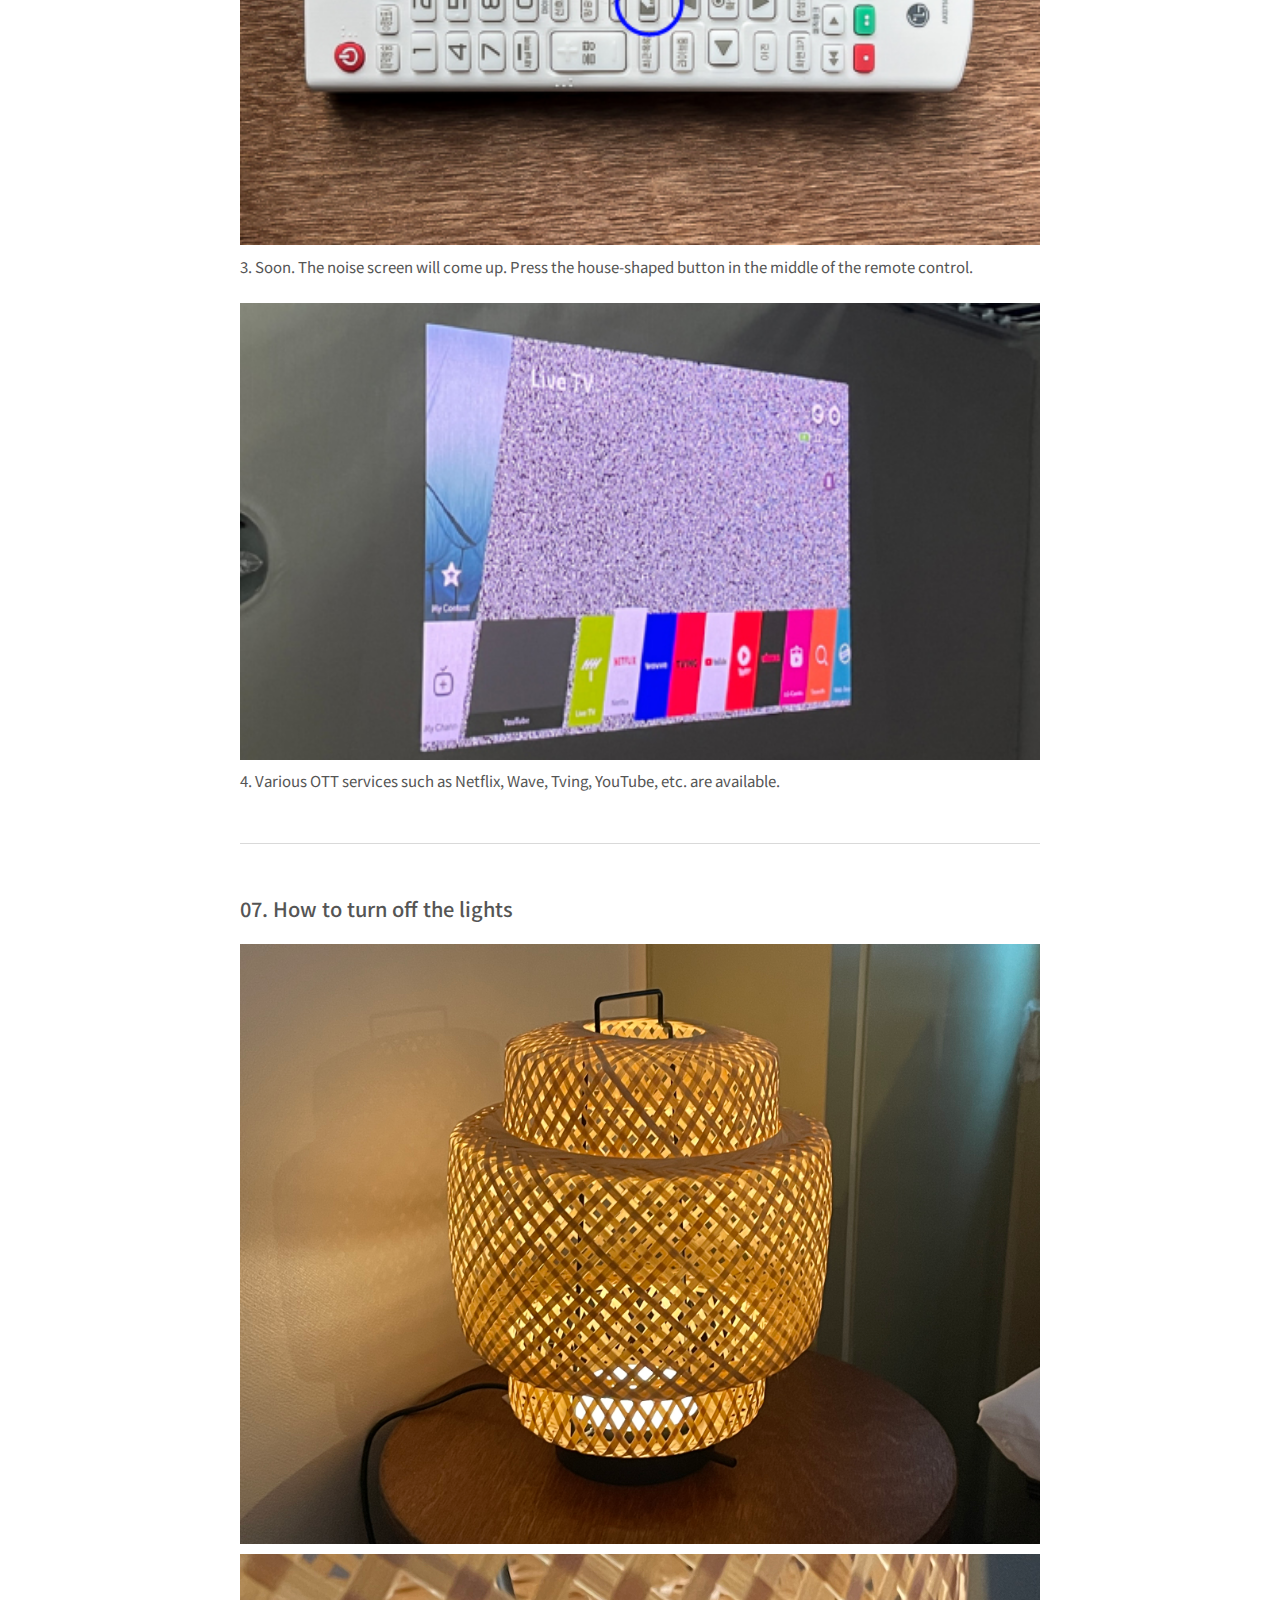
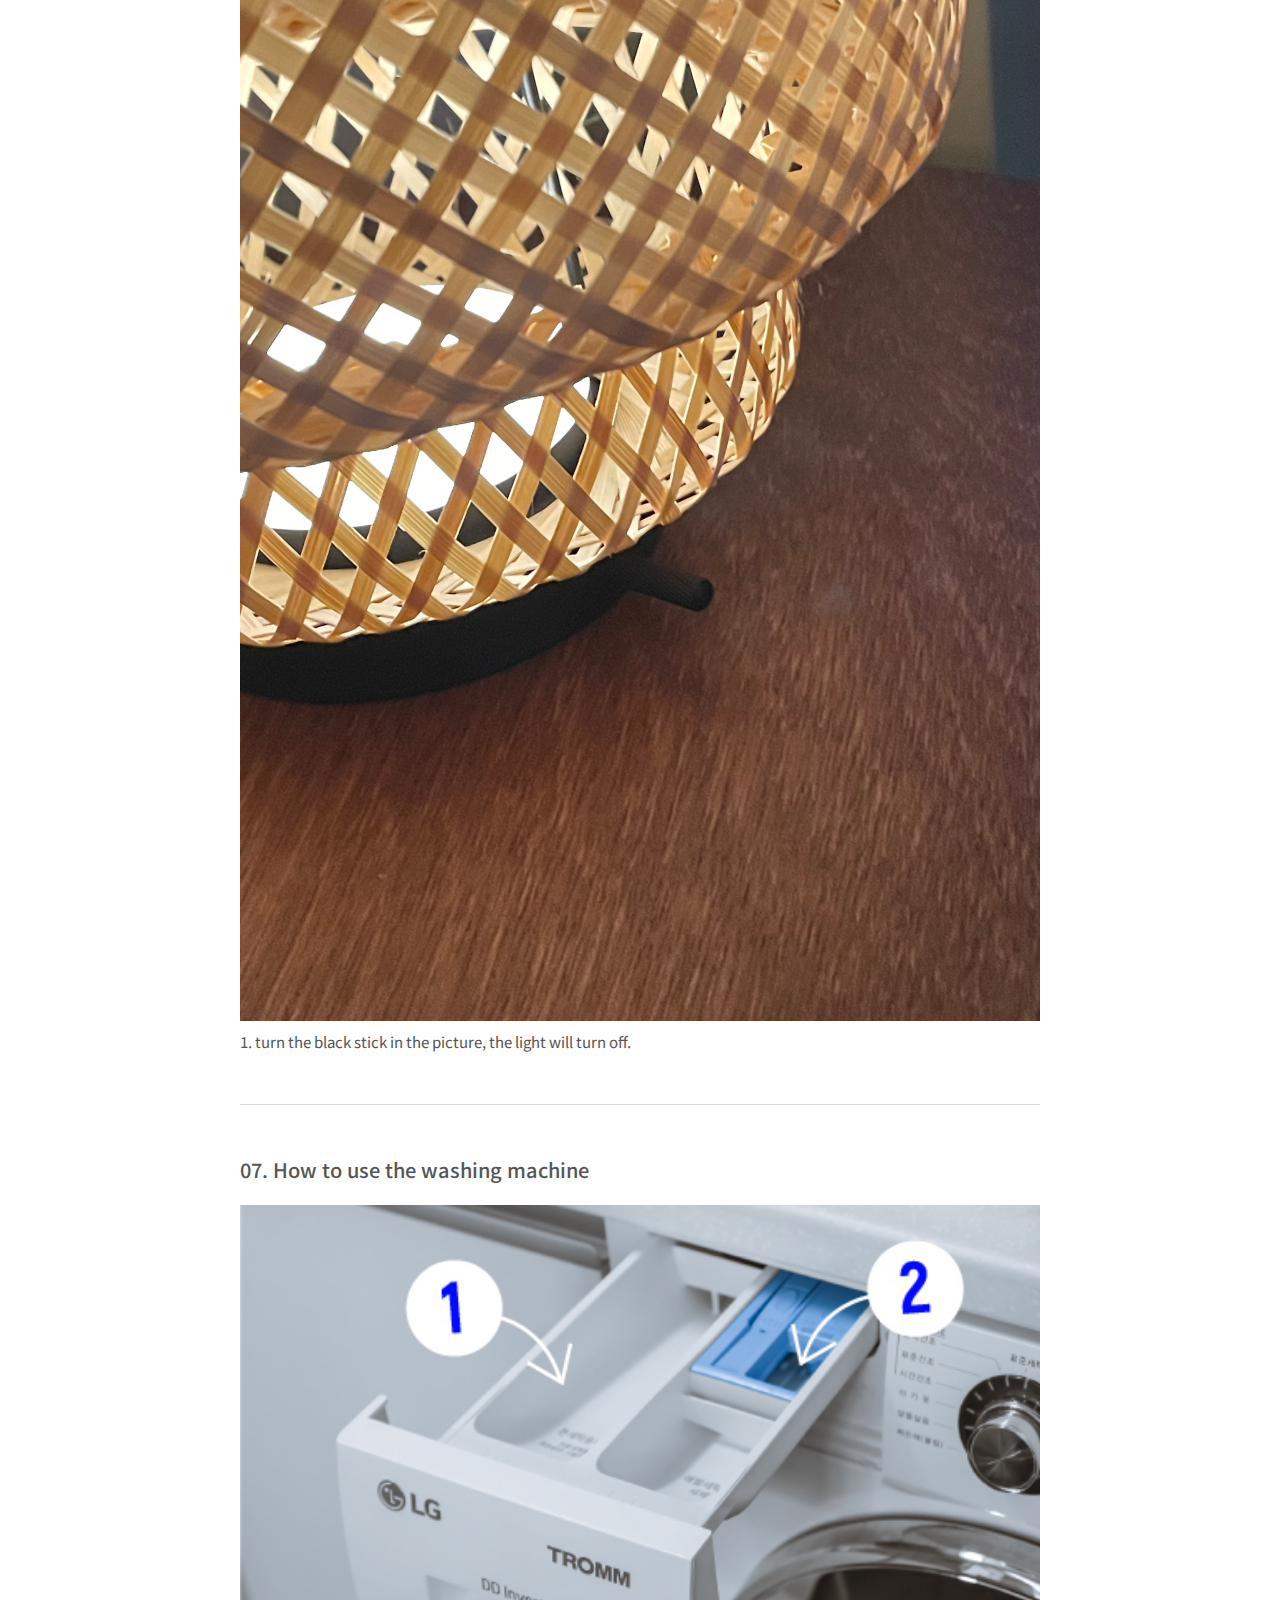
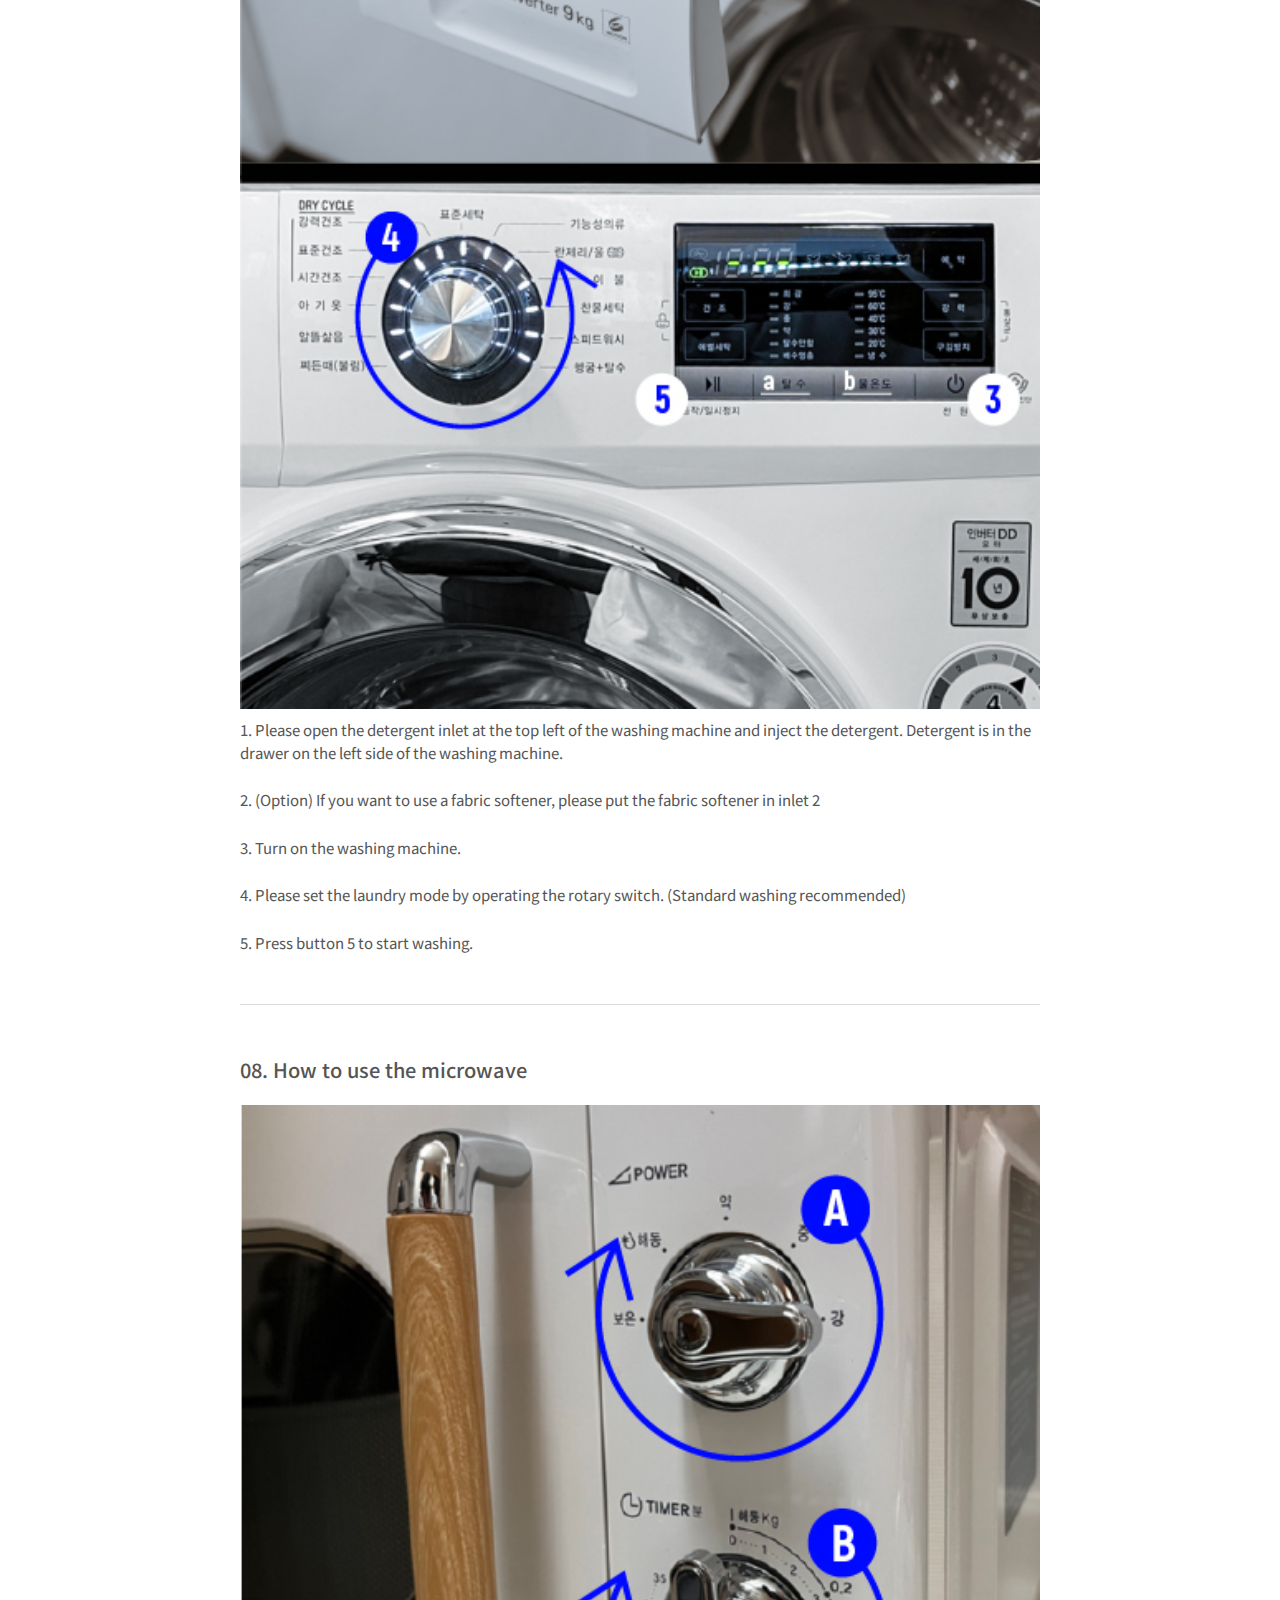
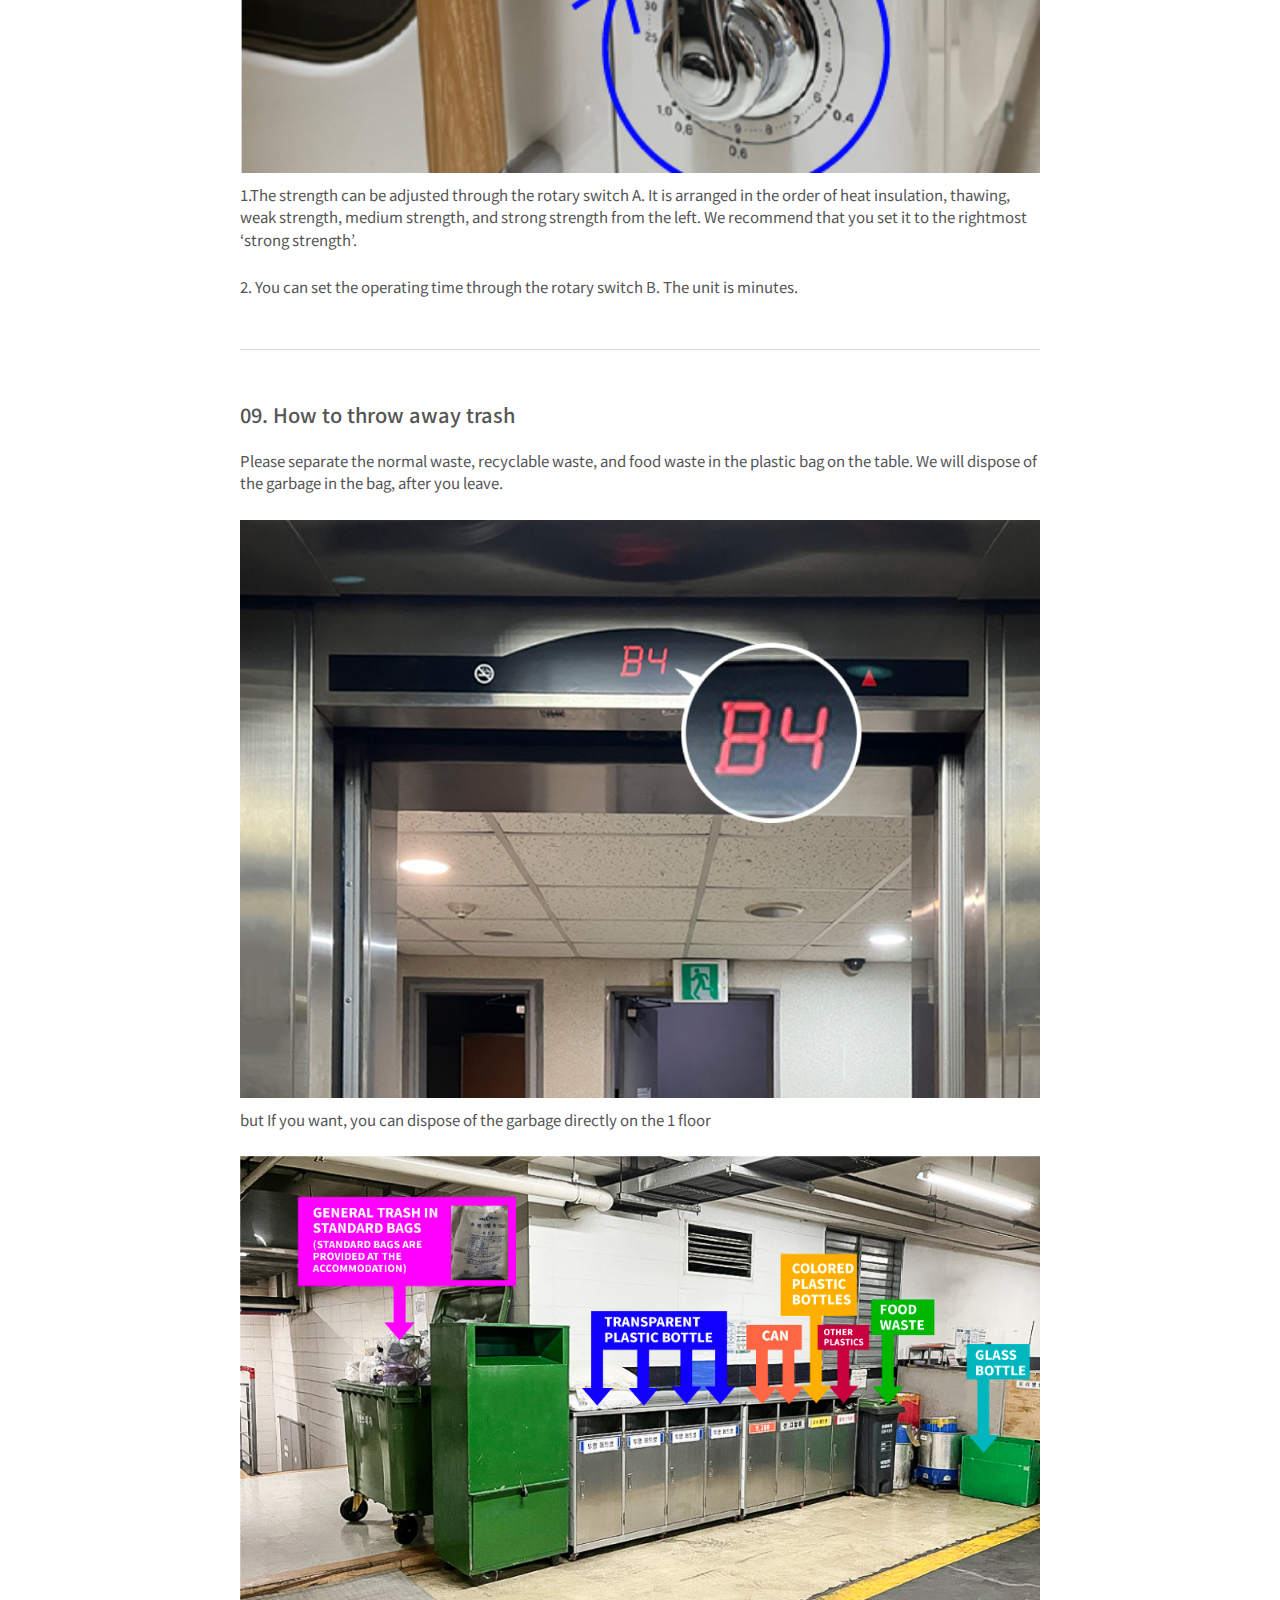
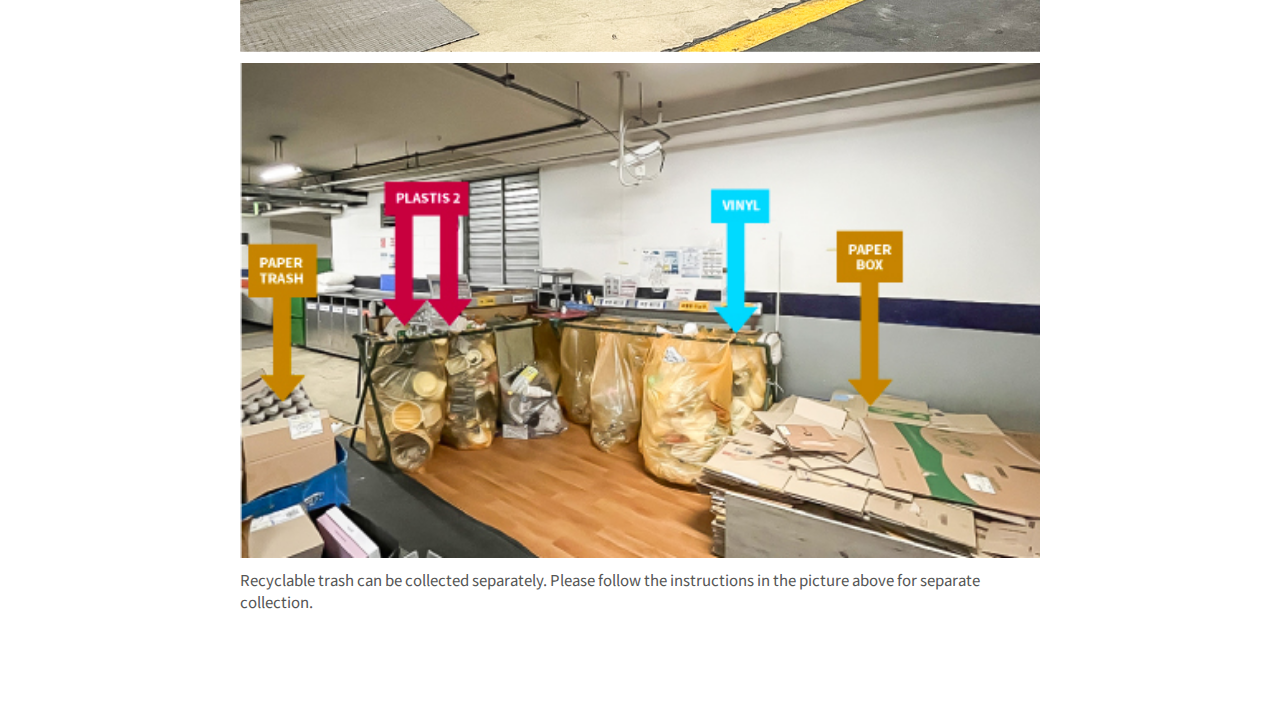
==== commit 73137432: "test" ====
--- a/html/en.html
+++ b/html/en.html
@@ -28,8 +28,18 @@
             </div>
         </div>
 
+        <div id="elevator">
+            <p class="tit">03. How to use the elevator</p>
+           
+            <ul class="way">
+                <li> 
+                    Only the elevator on the left side is available in our stay
+                </li>
+            </ul>
+        </div>
+
         <div id="door">
-            <p class="tit">03. How to use the door lock.</p>
+            <p class="tit">04. How to use the door lock.</p>
           
             <ul class="way">
                 <li>
@@ -57,20 +67,8 @@
                     </div>
                     1. Turn on the heating system by pressing the power button.</li>
                 <li>
-                    2. You can choose between B.heating & hot water mode or C. hot water only mode.
-                    The icon in the E part shows the current mode status.
-                </li>
-            </ul>
-        </div>
-
-        <div id="lobby">
-            <p class="tit">05. How to open the front door of the lobby remotely</p>
-            <ul class="way">
-                <li>
-                    <div class="img_wrap">
-                        <img src="../resources/img/en-05-1.jpg" width="100%"/>
-                    </div>
-                    1. You can open the front door of the first floor by pressing buttons A and C in order.
+                    2. You can change the heating and  hot water mode or the only hot water mode  with the B button.<br>
+                    (It is common to use the right mode in summer and the left mode in cold accounts.)
                 </li>
             </ul>
         </div>
@@ -91,27 +89,31 @@
                 </li>
                 <li>
                     <div class="img_wrap">
-                        <img src="../resources/img/en-06-2.jpg" width="100%"/>
-                    </div>
-                    3. Position the projector in the appropriate position on the top of the bed.
-                </li>
-                <li>
-                    <div class="img_wrap">
                         <img src="../resources/img/en-06-3.jpg" width="100%"/>
                     </div>
-                    4. Soon. The noise screen will come up. Press the house-shaped button in the middle of the remote control.
+                    3. Soon. The noise screen will come up. Press the house-shaped button in the middle of the remote control.
                 </li>
                 <li>
                     <div class="img_wrap">
                         <img src="../resources/img/en-06-4.jpg" width="100%"/>
                     </div>
-                    5. Various OTT services such as Netflix, Wave, Tving, YouTube, etc. are available.
+                    4. Various OTT services such as Netflix, Wave, Tving, YouTube, etc. are available.
                 </li>
+            </ul>
+        </div>
+
+        <div id="lamp">
+            <p class="tit">07. How to turn off the lights</p>
+           
+            <ul class="way">
                 <li>
                     <div class="img_wrap">
-                        <img src="../resources/img/en-06-5.jpg" width="100%"/>
+                        <img src="../resources/img/en-lamp.jpg" width="100%"/>
                     </div>
-                    6. Please lie in bed and enjoy the video in a comfortable position.
+                    <div class="img_wrap">
+                        <img src="../resources/img/en-lamp2.jpg" width="100%"/>
+                    </div>
+                    1.  turn the black stick in the picture, the light will turn off.
                 </li>
             </ul>
         </div>
@@ -137,27 +139,8 @@
             </ul>
         </div>
 
-        <div id="speaker">
-            <p class="tit">08. How to use the Bluetooth speaker</p>
-           
-            <ul class="way">
-                <li>
-                    <div class="img_wrap">
-                        <img src="../resources/img/en-08-1.jpg" width="100%"/>
-                    </div>
-                    1. Press the mode button so that the 'BT' (bluetoose) mark is visible in part A.
-                </li>
-                <li>
-                    <div class="img_wrap">
-                        <img src="../resources/img/en-08-2.jpg" width="100%"/>
-                    </div>
-                    2. Find and pair 'MGTEC Wood Classic' on your smartphone Bluetooth screen and play music on your phone.
-                </li>
-            </ul>
-        </div>
-
         <div id="microwave">
-            <p class="tit">09. How to use the microwave</p>
+            <p class="tit">08. How to use the microwave</p>
            
             <ul class="way">
                 <li>
@@ -177,7 +160,7 @@
         </div>
 
         <div id="trash">
-            <p class="tit">10. How to throw away trash</p>
+            <p class="tit">09. How to throw away trash</p>
            
             <ul class="way">
                 <li> 
@@ -189,13 +172,7 @@
                     <div class="img_wrap">
                         <img src="../resources/img/en-10-1.jpg" width="100%"/>
                     </div>
-                    but If you want, you can dispose of the garbage directly on the B4 floor
-                </li>
-                <li>
-                    <div class="img_wrap">
-                        <img src="../resources/img/en-10-2.jpg" width="100%"/>
-                    </div>
-                    go in the direction of the arrow
+                    but If you want, you can dispose of the garbage directly on the 1 floor
                 </li>
                 <li>
                     <div class="img_wrap">
